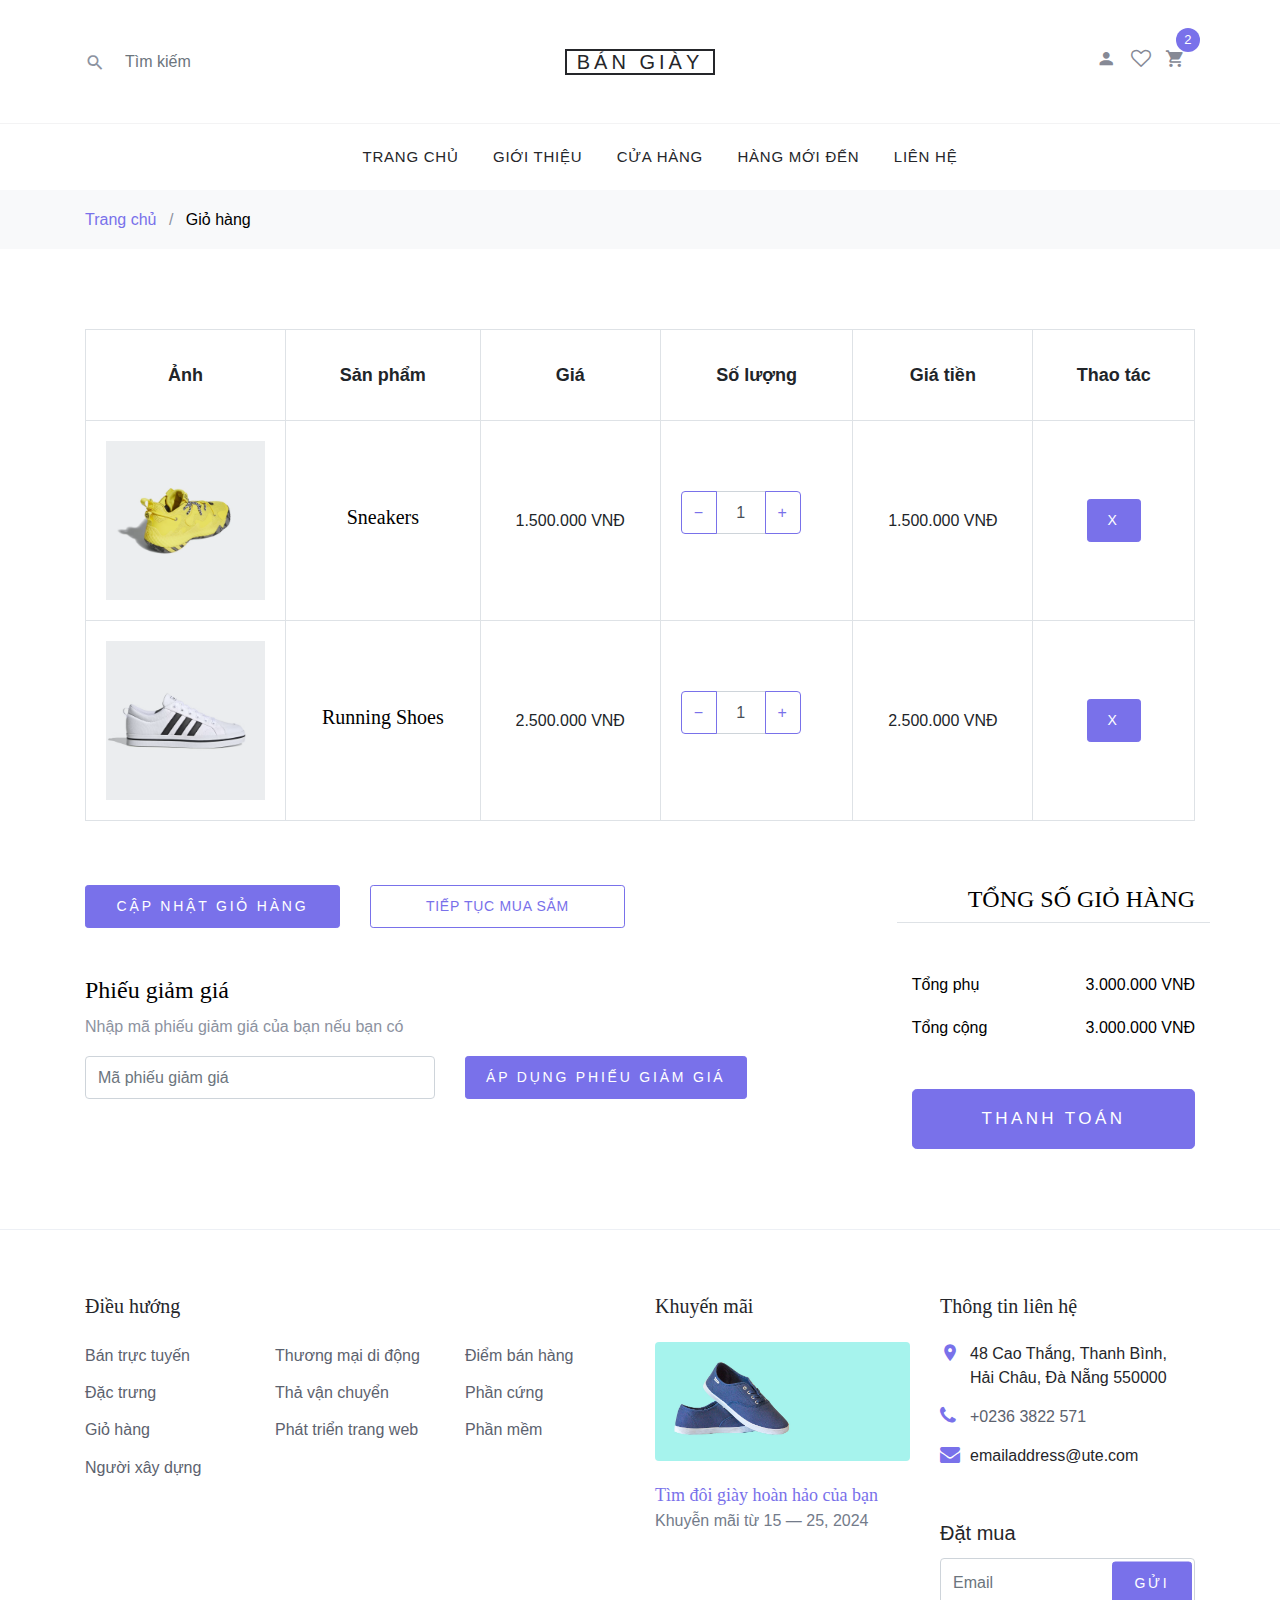
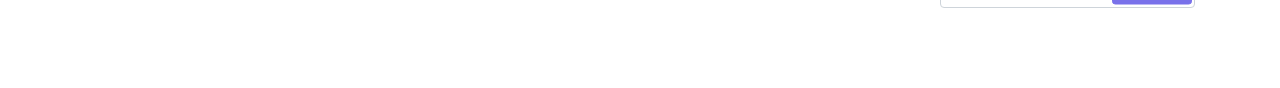
==== cart.html @ 96ed3d12 "Initial commit" ====
<!DOCTYPE html>
<html lang="en">
  <head>
    <title>Giỏ hàng</title>
    <meta charset="utf-8" />
    <meta
      name="viewport"
      content="width=device-width, initial-scale=1, shrink-to-fit=no"
    />

    <link
      rel="stylesheet"
      href="https://fonts.googleapis.com/css?family=Mukta:300,400,700"
    />
    <link rel="stylesheet" href="fonts/icomoon/style.css" />

    <link rel="stylesheet" href="css/bootstrap.min.css" />
    <link rel="stylesheet" href="css/magnific-popup.css" />
    <link rel="stylesheet" href="css/jquery-ui.css" />
    <link rel="stylesheet" href="css/owl.carousel.min.css" />
    <link rel="stylesheet" href="css/owl.theme.default.min.css" />

    <link rel="stylesheet" href="css/aos.css" />

    <link rel="stylesheet" href="css/style.css" />
  </head>
  <body>
    <div class="site-wrap">
      <header class="site-navbar" role="banner">
        <div class="site-navbar-top">
          <div class="container">
            <div class="row align-items-center">
              <div
                class="col-6 col-md-4 order-2 order-md-1 site-search-icon text-left"
              >
                <form action="" class="site-block-top-search">
                  <span class="icon icon-search2"></span>
                  <input
                    type="text"
                    class="form-control border-0"
                    placeholder="Tìm kiếm"
                  />
                </form>
              </div>

              <div
                class="col-12 mb-3 mb-md-0 col-md-4 order-1 order-md-2 text-center"
              >
                <div class="site-logo">
                  <a href="index.html" class="js-logo-clone">Bán giày</a>
                </div>
              </div>

              <div class="col-6 col-md-4 order-3 order-md-3 text-right">
                <div class="site-top-icons">
                  <ul>
                    <li>
                      <a href="#"><span class="icon icon-person"></span></a>
                    </li>
                    <li>
                      <a href="#"><span class="icon icon-heart-o"></span></a>
                    </li>
                    <li>
                      <a href="cart.html" class="site-cart">
                        <span class="icon icon-shopping_cart"></span>
                        <span class="count">2</span>
                      </a>
                    </li>
                    <li class="d-inline-block d-md-none ml-md-0">
                      <a href="#" class="site-menu-toggle js-menu-toggle"
                        ><span class="icon-menu"></span
                      ></a>
                    </li>
                  </ul>
                </div>
              </div>
            </div>
          </div>
        </div>
        <nav
          class="site-navigation text-right text-md-center"
          role="navigation"
        >
          <div class="container">
            <ul class="site-menu js-clone-nav d-none d-md-block">
              <li class="">
                <a href="index.html">TRANG CHỦ</a>
              </li>

              <li class="">
                <a>Giới thiệu</a>
              </li>
              <li><a href="shop.html">Cửa hàng</a></li>

              <li><a href="#"> Hàng mới đến</a></li>
              <li><a>Liên hệ</a></li>
            </ul>
          </div>
        </nav>
      </header>
      <div class="bg-light py-3">
        <div class="container">
          <div class="row">
            <div class="col-md-12 mb-0">
              <a href="index.html">Trang chủ</a> <span class="mx-2 mb-0">/</span>
              <strong class="text-black">Giỏ hàng</strong>
            </div>
          </div>
        </div>
      </div>

      <div class="site-section">
        <div class="container">
          <div class="row mb-5">
            <form class="col-md-12" method="post">
              <div class="site-blocks-table">
                <table class="table table-bordered">
                  <thead>
                    <tr>
                      <th class="product-thumbnail">Ảnh</th>
                      <th class="product-name">Sản phẩm</th>
                      <th class="product-price">Giá</th>
                      <th class="product-quantity">Số lượng</th>
                      <th class="product-total">Giá tiền</th>
                      <th class="product-remove">Thao tác</th>
                    </tr>
                  </thead>
                  <tbody>
                    <tr>
                      <td class="product-thumbnail">
                        <img
                          src="images/3.webp"
                          alt="Image"
                          class="img-fluid"
                        />
                      </td>
                      <td class="product-name">
                        <h2 class="h5 text-black">Sneakers</h2>
                      </td>
                      <td>1.500.000 VNĐ</td>
                      <td>
                        <div class="input-group mb-3" style="max-width: 120px">
                          <div class="input-group-prepend">
                            <button
                              class="btn btn-outline-primary js-btn-minus"
                              type="button"
                            >
                              &minus;
                            </button>
                          </div>
                          <input
                            type="text"
                            class="form-control text-center"
                            value="1"
                            placeholder=""
                            aria-label="Example text with button addon"
                            aria-describedby="button-addon1"
                          />
                          <div class="input-group-append">
                            <button
                              class="btn btn-outline-primary js-btn-plus"
                              type="button"
                            >
                              &plus;
                            </button>
                          </div>
                        </div>
                      </td>
                      <td>1.500.000 VNĐ</td>
                      <td><a href="#" class="btn btn-primary btn-sm">X</a></td>
                    </tr>

                    <tr>
                      <td class="product-thumbnail">
                        <img
                          src="images/2.webp"
                          alt="Image"
                          class="img-fluid"
                        />
                      </td>
                      <td class="product-name">
                        <h2 class="h5 text-black">Running Shoes</h2>
                      </td>
                      <td>2.500.000 VNĐ</td>
                      <td>
                        <div class="input-group mb-3" style="max-width: 120px">
                          <div class="input-group-prepend">
                            <button
                              class="btn btn-outline-primary js-btn-minus"
                              type="button"
                            >
                              &minus;
                            </button>
                          </div>
                          <input
                            type="text"
                            class="form-control text-center"
                            value="1"
                            placeholder=""
                            aria-label="Example text with button addon"
                            aria-describedby="button-addon1"
                          />
                          <div class="input-group-append">
                            <button
                              class="btn btn-outline-primary js-btn-plus"
                              type="button"
                            >
                              &plus;
                            </button>
                          </div>
                        </div>
                      </td>
                      <td>2.500.000 VNĐ</td>
                      <td><a href="#" class="btn btn-primary btn-sm">X</a></td>
                    </tr>
                  </tbody>
                </table>
              </div>
            </form>
          </div>

          <div class="row">
            <div class="col-md-6">
              <div class="row mb-5">
                <div class="col-md-6 mb-3 mb-md-0">
                  <button class="btn btn-primary btn-sm btn-block">
                    Cập nhật giỏ hàng
                  </button>
                </div>
                <div class="col-md-6">
                  <button class="btn btn-outline-primary btn-sm btn-block">
                    Tiếp tục mua sắm
                  </button>
                </div>
              </div>
              <div class="row">
                <div class="col-md-12">
                  <label class="text-black h4" for="coupon">Phiếu giảm giá</label>
                  <p>Nhập mã phiếu giảm giá của bạn nếu bạn có</p>
                </div>
                <div class="col-md-8 mb-3 mb-md-0">
                  <input
                    type="text"
                    class="form-control py-3"
                    id="coupon"
                    placeholder="Mã phiếu giảm giá"
                  />
                </div>
                <div class="col-md-4">
                  <button class="btn btn-primary btn-sm">Áp dụng phiếu giảm giá</button>
                </div>
              </div>
            </div>
            <div class="col-md-6 pl-5">
              <div class="row justify-content-end">
                <div class="col-md-7">
                  <div class="row">
                    <div class="col-md-12 text-right border-bottom mb-5">
                      <h3 class="text-black h4 text-uppercase">Tổng số giỏ hàng</h3>
                    </div>
                  </div>
                  <div class="row mb-3">
                    <div class="col-md-6">
                      <span class="text-black">Tổng phụ</span>
                    </div>
                    <div class="col-md-6 text-right">
                      <strong class="text-black">3.000.000 VNĐ</strong>
                    </div>
                  </div>
                  <div class="row mb-5">
                    <div class="col-md-6">
                      <span class="text-black">Tổng cộng</span>
                    </div>
                    <div class="col-md-6 text-right">
                      <strong class="text-black">3.000.000 VNĐ</strong>
                    </div>
                  </div>

                  <div class="row">
                    <div class="col-md-12">
                      <button
                        class="btn btn-primary btn-lg py-3 btn-block"
                        onclick="window.location='checkout.html'"
                      >
                        Thanh toán
                      </button>
                    </div>
                  </div>
                </div>
              </div>
            </div>
          </div>
        </div>
      </div>

      <footer class="site-footer border-top">
        <div class="container">
          <div class="row">
            <div class="col-lg-6 mb-5 mb-lg-0">
              <div class="row">
                <div class="col-md-12">
                  <h3 class="footer-heading mb-4">Điều hướng</h3>
                </div>
                <div class="col-md-6 col-lg-4">
                  <ul class="list-unstyled">
                    <li><a href="#">Bán trực tuyến</a></li>
                    <li><a href="#">Đặc trưng</a></li>
                    <li><a href="#">Giỏ hàng</a></li>
                    <li><a href="#">Người xây dựng</a></li>
                  </ul>
                </div>
                <div class="col-md-6 col-lg-4">
                  <ul class="list-unstyled">
                    <li><a href="#">Thương mại di động</a></li>
                    <li><a href="#">Thả vận chuyển</a></li>
                    <li><a href="#">Phát triển trang web</a></li>
                  </ul>
                </div>
                <div class="col-md-6 col-lg-4">
                  <ul class="list-unstyled">
                    <li><a href="#">Điểm bán hàng</a></li>
                    <li><a href="#">Phần cứng</a></li>
                    <li><a href="#">Phần mềm</a></li>
                  </ul>
                </div>
              </div>
            </div>
            <div class="col-md-6 col-lg-3 mb-4 mb-lg-0">
              <h3 class="footer-heading mb-4">Khuyến mãi</h3>
              <a href="#" class="block-6">
                <img
                  src="images/hero_1.jpg"
                  alt="Image placeholder"
                  class="img-fluid rounded mb-4"
                />
                <h3 class="font-weight-light mb-0">
                  Tìm đôi giày hoàn hảo của bạn
                </h3>
                <p>Khuyễn mãi từ 15 &mdash; 25, 2024</p>
              </a>
            </div>
            <div class="col-md-6 col-lg-3">
              <div class="block-5 mb-5">
                <h3 class="footer-heading mb-4">Thông tin liên hệ</h3>
                <ul class="list-unstyled">
                  <li class="address">
                    48 Cao Thắng, Thanh Bình, Hải Châu, Đà Nẵng 550000
                  </li>
                  <li class="phone">
                    <a href="tel://0236 3822 571">+0236 3822 571</a>
                  </li>
                  <li class="email">emailaddress@ute.com</li>
                </ul>
              </div>

              <div class="block-7">
                <form action="#" method="post">
                  <label for="email_subscribe" class="footer-heading"
                    >Đặt mua</label
                  >
                  <div class="form-group">
                    <input
                      type="text"
                      class="form-control py-4"
                      id="email_subscribe"
                      placeholder="Email"
                    />
                    <input
                      type="submit"
                      class="btn btn-sm btn-primary"
                      value="Gửi"
                    />
                  </div>
                </form>
              </div>
            </div>
          </div>
          <!--  -->
      </footer>
    </div>

    <script src="js/jquery-3.3.1.min.js"></script>
    <script src="js/jquery-ui.js"></script>
    <script src="js/popper.min.js"></script>
    <script src="js/bootstrap.min.js"></script>
    <script src="js/owl.carousel.min.js"></script>
    <script src="js/jquery.magnific-popup.min.js"></script>
    <script src="js/aos.js"></script>

    <script src="js/main.js"></script>
  </body>
</html>
---- fonts/icomoon/style.css ----
@font-face {
  font-family: 'icomoon';
  src:  url('fonts/icomoon.eot?10si43');
  src:  url('fonts/icomoon.eot?10si43#iefix') format('embedded-opentype'),
    url('fonts/icomoon.ttf?10si43') format('truetype'),
    url('fonts/icomoon.woff?10si43') format('woff'),
    url('fonts/icomoon.svg?10si43#icomoon') format('svg');
  font-weight: normal;
  font-style: normal;
}

[class^="icon-"], [class*=" icon-"] {
  /* use !important to prevent issues with browser extensions that change fonts */
  font-family: 'icomoon' !important;
  speak: none;
  font-style: normal;
  font-weight: normal;
  font-variant: normal;
  text-transform: none;
  line-height: 1;

  /* Better Font Rendering =========== */
  -webkit-font-smoothing: antialiased;
  -moz-osx-font-smoothing: grayscale;
}

.icon-asterisk:before {
  content: "\f069";
}
.icon-plus:before {
  content: "\f067";
}
.icon-question:before {
  content: "\f128";
}
.icon-minus:before {
  content: "\f068";
}
.icon-glass:before {
  content: "\f000";
}
.icon-music:before {
  content: "\f001";
}
.icon-search:before {
  content: "\f002";
}
.icon-envelope-o:before {
  content: "\f003";
}
.icon-heart:before {
  content: "\f004";
}
.icon-star:before {
  content: "\f005";
}
.icon-star-o:before {
  content: "\f006";
}
.icon-user:before {
  content: "\f007";
}
.icon-film:before {
  content: "\f008";
}
.icon-th-large:before {
  content: "\f009";
}
.icon-th:before {
  content: "\f00a";
}
.icon-th-list:before {
  content: "\f00b";
}
.icon-check:before {
  content: "\f00c";
}
.icon-close:before {
  content: "\f00d";
}
.icon-remove:before {
  content: "\f00d";
}
.icon-times:before {
  content: "\f00d";
}
.icon-search-plus:before {
  content: "\f00e";
}
.icon-search-minus:before {
  content: "\f010";
}
.icon-power-off:before {
  content: "\f011";
}
.icon-signal:before {
  content: "\f012";
}
.icon-cog:before {
  content: "\f013";
}
.icon-gear:before {
  content: "\f013";
}
.icon-trash-o:before {
  content: "\f014";
}
.icon-home:before {
  content: "\f015";
}
.icon-file-o:before {
  content: "\f016";
}
.icon-clock-o:before {
  content: "\f017";
}
.icon-road:before {
  content: "\f018";
}
.icon-download:before {
  content: "\f019";
}
.icon-arrow-circle-o-down:before {
  content: "\f01a";
}
.icon-arrow-circle-o-up:before {
  content: "\f01b";
}
.icon-inbox:before {
  content: "\f01c";
}
.icon-play-circle-o:before {
  content: "\f01d";
}
.icon-repeat:before {
  content: "\f01e";
}
.icon-rotate-right:before {
  content: "\f01e";
}
.icon-refresh:before {
  content: "\f021";
}
.icon-list-alt:before {
  content: "\f022";
}
.icon-lock:before {
  content: "\f023";
}
.icon-flag:before {
  content: "\f024";
}
.icon-headphones:before {
  content: "\f025";
}
.icon-volume-off:before {
  content: "\f026";
}
.icon-volume-down:before {
  content: "\f027";
}
.icon-volume-up:before {
  content: "\f028";
}
.icon-qrcode:before {
  content: "\f029";
}
.icon-barcode:before {
  content: "\f02a";
}
.icon-tag:before {
  content: "\f02b";
}
.icon-tags:before {
  content: "\f02c";
}
.icon-book:before {
  content: "\f02d";
}
.icon-bookmark:before {
  content: "\f02e";
}
.icon-print:before {
  content: "\f02f";
}
.icon-camera:before {
  content: "\f030";
}
.icon-font:before {
  content: "\f031";
}
.icon-bold:before {
  content: "\f032";
}
.icon-italic:before {
  content: "\f033";
}
.icon-text-height:before {
  content: "\f034";
}
.icon-text-width:before {
  content: "\f035";
}
.icon-align-left:before {
  content: "\f036";
}
.icon-align-center:before {
  content: "\f037";
}
.icon-align-right:before {
  content: "\f038";
}
.icon-align-justify:before {
  content: "\f039";
}
.icon-list:before {
  content: "\f03a";
}
.icon-dedent:before {
  content: "\f03b";
}
.icon-outdent:before {
  content: "\f03b";
}
.icon-indent:before {
  content: "\f03c";
}
.icon-video-camera:before {
  content: "\f03d";
}
.icon-image:before {
  content: "\f03e";
}
.icon-photo:before {
  content: "\f03e";
}
.icon-picture-o:before {
  content: "\f03e";
}
.icon-pencil:before {
  content: "\f040";
}
.icon-map-marker:before {
  content: "\f041";
}
.icon-adjust:before {
  content: "\f042";
}
.icon-tint:before {
  content: "\f043";
}
.icon-edit:before {
  content: "\f044";
}
.icon-pencil-square-o:before {
  content: "\f044";
}
.icon-share-square-o:before {
  content: "\f045";
}
.icon-check-square-o:before {
  content: "\f046";
}
.icon-arrows:before {
  content: "\f047";
}
.icon-step-backward:before {
  content: "\f048";
}
.icon-fast-backward:before {
  content: "\f049";
}
.icon-backward:before {
  content: "\f04a";
}
.icon-play:before {
  content: "\f04b";
}
.icon-pause:before {
  content: "\f04c";
}
.icon-stop:before {
  content: "\f04d";
}
.icon-forward:before {
  content: "\f04e";
}
.icon-fast-forward:before {
  content: "\f050";
}
.icon-step-forward:before {
  content: "\f051";
}
.icon-eject:before {
  content: "\f052";
}
.icon-chevron-left:before {
  content: "\f053";
}
.icon-chevron-right:before {
  content: "\f054";
}
.icon-plus-circle:before {
  content: "\f055";
}
.icon-minus-circle:before {
  content: "\f056";
}
.icon-times-circle:before {
  content: "\f057";
}
.icon-check-circle:before {
  content: "\f058";
}
.icon-question-circle:before {
  content: "\f059";
}
.icon-info-circle:before {
  content: "\f05a";
}
.icon-crosshairs:before {
  content: "\f05b";
}
.icon-times-circle-o:before {
  content: "\f05c";
}
.icon-check-circle-o:before {
  content: "\f05d";
}
.icon-ban:before {
  content: "\f05e";
}
.icon-arrow-left:before {
  content: "\f060";
}
.icon-arrow-right:before {
  content: "\f061";
}
.icon-arrow-up:before {
  content: "\f062";
}
.icon-arrow-down:before {
  content: "\f063";
}
.icon-mail-forward:before {
  content: "\f064";
}
.icon-share:before {
  content: "\f064";
}
.icon-expand:before {
  content: "\f065";
}
.icon-compress:before {
  content: "\f066";
}
.icon-exclamation-circle:before {
  content: "\f06a";
}
.icon-gift:before {
  content: "\f06b";
}
.icon-leaf:before {
  content: "\f06c";
}
.icon-fire:before {
  content: "\f06d";
}
.icon-eye:before {
  content: "\f06e";
}
.icon-eye-slash:before {
  content: "\f070";
}
.icon-exclamation-triangle:before {
  content: "\f071";
}
.icon-warning:before {
  content: "\f071";
}
.icon-plane:before {
  content: "\f072";
}
.icon-calendar:before {
  content: "\f073";
}
.icon-random:before {
  content: "\f074";
}
.icon-comment:before {
  content: "\f075";
}
.icon-magnet:before {
  content: "\f076";
}
.icon-chevron-up:before {
  content: "\f077";
}
.icon-chevron-down:before {
  content: "\f078";
}
.icon-retweet:before {
  content: "\f079";
}
.icon-shopping-cart:before {
  content: "\f07a";
}
.icon-folder:before {
  content: "\f07b";
}
.icon-folder-open:before {
  content: "\f07c";
}
.icon-arrows-v:before {
  content: "\f07d";
}
.icon-arrows-h:before {
  content: "\f07e";
}
.icon-bar-chart:before {
  content: "\f080";
}
.icon-bar-chart-o:before {
  content: "\f080";
}
.icon-twitter-square:before {
  content: "\f081";
}
.icon-facebook-square:before {
  content: "\f082";
}
.icon-camera-retro:before {
  content: "\f083";
}
.icon-key:before {
  content: "\f084";
}
.icon-cogs:before {
  content: "\f085";
}
.icon-gears:before {
  content: "\f085";
}
.icon-comments:before {
  content: "\f086";
}
.icon-thumbs-o-up:before {
  content: "\f087";
}
.icon-thumbs-o-down:before {
  content: "\f088";
}
.icon-star-half:before {
  content: "\f089";
}
.icon-heart-o:before {
  content: "\f08a";
}
.icon-sign-out:before {
  content: "\f08b";
}
.icon-linkedin-square:before {
  content: "\f08c";
}
.icon-thumb-tack:before {
  content: "\f08d";
}
.icon-external-link:before {
  content: "\f08e";
}
.icon-sign-in:before {
  content: "\f090";
}
.icon-trophy:before {
  content: "\f091";
}
.icon-github-square:before {
  content: "\f092";
}
.icon-upload:before {
  content: "\f093";
}
.icon-lemon-o:before {
  content: "\f094";
}
.icon-phone:before {
  content: "\f095";
}
.icon-square-o:before {
  content: "\f096";
}
.icon-bookmark-o:before {
  content: "\f097";
}
.icon-phone-square:before {
  content: "\f098";
}
.icon-twitter:before {
  content: "\f099";
}
.icon-facebook:before {
  content: "\f09a";
}
.icon-facebook-f:before {
  content: "\f09a";
}
.icon-github:before {
  content: "\f09b";
}
.icon-unlock:before {
  content: "\f09c";
}
.icon-credit-card:before {
  content: "\f09d";
}
.icon-feed:before {
  content: "\f09e";
}
.icon-rss:before {
  content: "\f09e";
}
.icon-hdd-o:before {
  content: "\f0a0";
}
.icon-bullhorn:before {
  content: "\f0a1";
}
.icon-bell-o:before {
  content: "\f0a2";
}
.icon-certificate:before {
  content: "\f0a3";
}
.icon-hand-o-right:before {
  content: "\f0a4";
}
.icon-hand-o-left:before {
  content: "\f0a5";
}
.icon-hand-o-up:before {
  content: "\f0a6";
}
.icon-hand-o-down:before {
  content: "\f0a7";
}
.icon-arrow-circle-left:before {
  content: "\f0a8";
}
.icon-arrow-circle-right:before {
  content: "\f0a9";
}
.icon-arrow-circle-up:before {
  content: "\f0aa";
}
.icon-arrow-circle-down:before {
  content: "\f0ab";
}
.icon-globe:before {
  content: "\f0ac";
}
.icon-wrench:before {
  content: "\f0ad";
}
.icon-tasks:before {
  content: "\f0ae";
}
.icon-filter:before {
  content: "\f0b0";
}
.icon-briefcase:before {
  content: "\f0b1";
}
.icon-arrows-alt:before {
  content: "\f0b2";
}
.icon-group:before {
  content: "\f0c0";
}
.icon-users:before {
  content: "\f0c0";
}
.icon-chain:before {
  content: "\f0c1";
}
.icon-link:before {
  content: "\f0c1";
}
.icon-cloud:before {
  content: "\f0c2";
}
.icon-flask:before {
  content: "\f0c3";
}
.icon-cut:before {
  content: "\f0c4";
}
.icon-scissors:before {
  content: "\f0c4";
}
.icon-copy:before {
  content: "\f0c5";
}
.icon-files-o:before {
  content: "\f0c5";
}
.icon-paperclip:before {
  content: "\f0c6";
}
.icon-floppy-o:before {
  content: "\f0c7";
}
.icon-save:before {
  content: "\f0c7";
}
.icon-square:before {
  content: "\f0c8";
}
.icon-bars:before {
  content: "\f0c9";
}
.icon-navicon:before {
  content: "\f0c9";
}
.icon-reorder:before {
  content: "\f0c9";
}
.icon-list-ul:before {
  content: "\f0ca";
}
.icon-list-ol:before {
  content: "\f0cb";
}
.icon-strikethrough:before {
  content: "\f0cc";
}
.icon-underline:before {
  content: "\f0cd";
}
.icon-table:before {
  content: "\f0ce";
}
.icon-magic:before {
  content: "\f0d0";
}
.icon-truck:before {
  content: "\f0d1";
}
.icon-pinterest:before {
  content: "\f0d2";
}
.icon-pinterest-square:before {
  content: "\f0d3";
}
.icon-google-plus-square:before {
  content: "\f0d4";
}
.icon-google-plus:before {
  content: "\f0d5";
}
.icon-money:before {
  content: "\f0d6";
}
.icon-caret-down:before {
  content: "\f0d7";
}
.icon-caret-up:before {
  content: "\f0d8";
}
.icon-caret-left:before {
  content: "\f0d9";
}
.icon-caret-right:before {
  content: "\f0da";
}
.icon-columns:before {
  content: "\f0db";
}
.icon-sort:before {
  content: "\f0dc";
}
.icon-unsorted:before {
  content: "\f0dc";
}
.icon-sort-desc:before {
  content: "\f0dd";
}
.icon-sort-down:before {
  content: "\f0dd";
}
.icon-sort-asc:before {
  content: "\f0de";
}
.icon-sort-up:before {
  content: "\f0de";
}
.icon-envelope:before {
  content: "\f0e0";
}
.icon-linkedin:before {
  content: "\f0e1";
}
.icon-rotate-left:before {
  content: "\f0e2";
}
.icon-undo:before {
  content: "\f0e2";
}
.icon-gavel:before {
  content: "\f0e3";
}
.icon-legal:before {
  content: "\f0e3";
}
.icon-dashboard:before {
  content: "\f0e4";
}
.icon-tachometer:before {
  content: "\f0e4";
}
.icon-comment-o:before {
  content: "\f0e5";
}
.icon-comments-o:before {
  content: "\f0e6";
}
.icon-bolt:before {
  content: "\f0e7";
}
.icon-flash:before {
  content: "\f0e7";
}
.icon-sitemap:before {
  content: "\f0e8";
}
.icon-umbrella:before {
  content: "\f0e9";
}
.icon-clipboard:before {
  content: "\f0ea";
}
.icon-paste:before {
  content: "\f0ea";
}
.icon-lightbulb-o:before {
  content: "\f0eb";
}
.icon-exchange:before {
  content: "\f0ec";
}
.icon-cloud-download:before {
  content: "\f0ed";
}
.icon-cloud-upload:before {
  content: "\f0ee";
}
.icon-user-md:before {
  content: "\f0f0";
}
.icon-stethoscope:before {
  content: "\f0f1";
}
.icon-suitcase:before {
  content: "\f0f2";
}
.icon-bell:before {
  content: "\f0f3";
}
.icon-coffee:before {
  content: "\f0f4";
}
.icon-cutlery:before {
  content: "\f0f5";
}
.icon-file-text-o:before {
  content: "\f0f6";
}
.icon-building-o:before {
  content: "\f0f7";
}
.icon-hospital-o:before {
  content: "\f0f8";
}
.icon-ambulance:before {
  content: "\f0f9";
}
.icon-medkit:before {
  content: "\f0fa";
}
.icon-fighter-jet:before {
  content: "\f0fb";
}
.icon-beer:before {
  content: "\f0fc";
}
.icon-h-square:before {
  content: "\f0fd";
}
.icon-plus-square:before {
  content: "\f0fe";
}
.icon-angle-double-left:before {
  content: "\f100";
}
.icon-angle-double-right:before {
  content: "\f101";
}
.icon-angle-double-up:before {
  content: "\f102";
}
.icon-angle-double-down:before {
  content: "\f103";
}
.icon-angle-left:before {
  content: "\f104";
}
.icon-angle-right:before {
  content: "\f105";
}
.icon-angle-up:before {
  content: "\f106";
}
.icon-angle-down:before {
  content: "\f107";
}
.icon-desktop:before {
  content: "\f108";
}
.icon-laptop:before {
  content: "\f109";
}
.icon-tablet:before {
  content: "\f10a";
}
.icon-mobile:before {
  content: "\f10b";
}
.icon-mobile-phone:before {
  content: "\f10b";
}
.icon-circle-o:before {
  content: "\f10c";
}
.icon-quote-left:before {
  content: "\f10d";
}
.icon-quote-right:before {
  content: "\f10e";
}
.icon-spinner:before {
  content: "\f110";
}
.icon-circle:before {
  content: "\f111";
}
.icon-mail-reply:before {
  content: "\f112";
}
.icon-reply:before {
  content: "\f112";
}
.icon-github-alt:before {
  content: "\f113";
}
.icon-folder-o:before {
  content: "\f114";
}
.icon-folder-open-o:before {
  content: "\f115";
}
.icon-smile-o:before {
  content: "\f118";
}
.icon-frown-o:before {
  content: "\f119";
}
.icon-meh-o:before {
  content: "\f11a";
}
.icon-gamepad:before {
  content: "\f11b";
}
.icon-keyboard-o:before {
  content: "\f11c";
}
.icon-flag-o:before {
  content: "\f11d";
}
.icon-flag-checkered:before {
  content: "\f11e";
}
.icon-terminal:before {
  content: "\f120";
}
.icon-code:before {
  content: "\f121";
}
.icon-mail-reply-all:before {
  content: "\f122";
}
.icon-reply-all:before {
  content: "\f122";
}
.icon-star-half-empty:before {
  content: "\f123";
}
.icon-star-half-full:before {
  content: "\f123";
}
.icon-star-half-o:before {
  content: "\f123";
}
.icon-location-arrow:before {
  content: "\f124";
}
.icon-crop:before {
  content: "\f125";
}
.icon-code-fork:before {
  content: "\f126";
}
.icon-chain-broken:before {
  content: "\f127";
}
.icon-unlink:before {
  content: "\f127";
}
.icon-info:before {
  content: "\f129";
}
.icon-exclamation:before {
  content: "\f12a";
}
.icon-superscript:before {
  content: "\f12b";
}
.icon-subscript:before {
  content: "\f12c";
}
.icon-eraser:before {
  content: "\f12d";
}
.icon-puzzle-piece:before {
  content: "\f12e";
}
.icon-microphone:before {
  content: "\f130";
}
.icon-microphone-slash:before {
  content: "\f131";
}
.icon-shield:before {
  content: "\f132";
}
.icon-calendar-o:before {
  content: "\f133";
}
.icon-fire-extinguisher:before {
  content: "\f134";
}
.icon-rocket:before {
  content: "\f135";
}
.icon-maxcdn:before {
  content: "\f136";
}
.icon-chevron-circle-left:before {
  content: "\f137";
}
.icon-chevron-circle-right:before {
  content: "\f138";
}
.icon-chevron-circle-up:before {
  content: "\f139";
}
.icon-chevron-circle-down:before {
  content: "\f13a";
}
.icon-html5:before {
  content: "\f13b";
}
.icon-css3:before {
  content: "\f13c";
}
.icon-anchor:before {
  content: "\f13d";
}
.icon-unlock-alt:before {
  content: "\f13e";
}
.icon-bullseye:before {
  content: "\f140";
}
.icon-ellipsis-h:before {
  content: "\f141";
}
.icon-ellipsis-v:before {
  content: "\f142";
}
.icon-rss-square:before {
  content: "\f143";
}
.icon-play-circle:before {
  content: "\f144";
}
.icon-ticket:before {
  content: "\f145";
}
.icon-minus-square:before {
  content: "\f146";
}
.icon-minus-square-o:before {
  content: "\f147";
}
.icon-level-up:before {
  content: "\f148";
}
.icon-level-down:before {
  content: "\f149";
}
.icon-check-square:before {
  content: "\f14a";
}
.icon-pencil-square:before {
  content: "\f14b";
}
.icon-external-link-square:before {
  content: "\f14c";
}
.icon-share-square:before {
  content: "\f14d";
}
.icon-compass:before {
  content: "\f14e";
}
.icon-caret-square-o-down:before {
  content: "\f150";
}
.icon-toggle-down:before {
  content: "\f150";
}
.icon-caret-square-o-up:before {
  content: "\f151";
}
.icon-toggle-up:before {
  content: "\f151";
}
.icon-caret-square-o-right:before {
  content: "\f152";
}
.icon-toggle-right:before {
  content: "\f152";
}
.icon-eur:before {
  content: "\f153";
}
.icon-euro:before {
  content: "\f153";
}
.icon-gbp:before {
  content: "\f154";
}
.icon-dollar:before {
  content: "\f155";
}
.icon-usd:before {
  content: "\f155";
}
.icon-inr:before {
  content: "\f156";
}
.icon-rupee:before {
  content: "\f156";
}
.icon-cny:before {
  content: "\f157";
}
.icon-jpy:before {
  content: "\f157";
}
.icon-rmb:before {
  content: "\f157";
}
.icon-yen:before {
  content: "\f157";
}
.icon-rouble:before {
  content: "\f158";
}
.icon-rub:before {
  content: "\f158";
}
.icon-ruble:before {
  content: "\f158";
}
.icon-krw:before {
  content: "\f159";
}
.icon-won:before {
  content: "\f159";
}
.icon-bitcoin:before {
  content: "\f15a";
}
.icon-btc:before {
  content: "\f15a";
}
.icon-file:before {
  content: "\f15b";
}
.icon-file-text:before {
  content: "\f15c";
}
.icon-sort-alpha-asc:before {
  content: "\f15d";
}
.icon-sort-alpha-desc:before {
  content: "\f15e";
}
.icon-sort-amount-asc:before {
  content: "\f160";
}
.icon-sort-amount-desc:before {
  content: "\f161";
}
.icon-sort-numeric-asc:before {
  content: "\f162";
}
.icon-sort-numeric-desc:before {
  content: "\f163";
}
.icon-thumbs-up:before {
  content: "\f164";
}
.icon-thumbs-down:before {
  content: "\f165";
}
.icon-youtube-square:before {
  content: "\f166";
}
.icon-youtube:before {
  content: "\f167";
}
.icon-xing:before {
  content: "\f168";
}
.icon-xing-square:before {
  content: "\f169";
}
.icon-youtube-play:before {
  content: "\f16a";
}
.icon-dropbox:before {
  content: "\f16b";
}
.icon-stack-overflow:before {
  content: "\f16c";
}
.icon-instagram:before {
  content: "\f16d";
}
.icon-flickr:before {
  content: "\f16e";
}
.icon-adn:before {
  content: "\f170";
}
.icon-bitbucket:before {
  content: "\f171";
}
.icon-bitbucket-square:before {
  content: "\f172";
}
.icon-tumblr:before {
  content: "\f173";
}
.icon-tumblr-square:before {
  content: "\f174";
}
.icon-long-arrow-down:before {
  content: "\f175";
}
.icon-long-arrow-up:before {
  content: "\f176";
}
.icon-long-arrow-left:before {
  content: "\f177";
}
.icon-long-arrow-right:before {
  content: "\f178";
}
.icon-apple:before {
  content: "\f179";
}
.icon-windows:before {
  content: "\f17a";
}
.icon-android:before {
  content: "\f17b";
}
.icon-linux:before {
  content: "\f17c";
}
.icon-dribbble:before {
  content: "\f17d";
}
.icon-skype:before {
  content: "\f17e";
}
.icon-foursquare:before {
  content: "\f180";
}
.icon-trello:before {
  content: "\f181";
}
.icon-female:before {
  content: "\f182";
}
.icon-male:before {
  content: "\f183";
}
.icon-gittip:before {
  content: "\f184";
}
.icon-gratipay:before {
  content: "\f184";
}
.icon-sun-o:before {
  content: "\f185";
}
.icon-moon-o:before {
  content: "\f186";
}
.icon-archive:before {
  content: "\f187";
}
.icon-bug:before {
  content: "\f188";
}
.icon-vk:before {
  content: "\f189";
}
.icon-weibo:before {
  content: "\f18a";
}
.icon-renren:before {
  content: "\f18b";
}
.icon-pagelines:before {
  content: "\f18c";
}
.icon-stack-exchange:before {
  content: "\f18d";
}
.icon-arrow-circle-o-right:before {
  content: "\f18e";
}
.icon-arrow-circle-o-left:before {
  content: "\f190";
}
.icon-caret-square-o-left:before {
  content: "\f191";
}
.icon-toggle-left:before {
  content: "\f191";
}
.icon-dot-circle-o:before {
  content: "\f192";
}
.icon-wheelchair:before {
  content: "\f193";
}
.icon-vimeo-square:before {
  content: "\f194";
}
.icon-try:before {
  content: "\f195";
}
.icon-turkish-lira:before {
  content: "\f195";
}
.icon-plus-square-o:before {
  content: "\f196";
}
.icon-space-shuttle:before {
  content: "\f197";
}
.icon-slack:before {
  content: "\f198";
}
.icon-envelope-square:before {
  content: "\f199";
}
.icon-wordpress:before {
  content: "\f19a";
}
.icon-openid:before {
  content: "\f19b";
}
.icon-bank:before {
  content: "\f19c";
}
.icon-institution:before {
  content: "\f19c";
}
.icon-university:before {
  content: "\f19c";
}
.icon-graduation-cap:before {
  content: "\f19d";
}
.icon-mortar-board:before {
  content: "\f19d";
}
.icon-yahoo:before {
  content: "\f19e";
}
.icon-google:before {
  content: "\f1a0";
}
.icon-reddit:before {
  content: "\f1a1";
}
.icon-reddit-square:before {
  content: "\f1a2";
}
.icon-stumbleupon-circle:before {
  content: "\f1a3";
}
.icon-stumbleupon:before {
  content: "\f1a4";
}
.icon-delicious:before {
  content: "\f1a5";
}
.icon-digg:before {
  content: "\f1a6";
}
.icon-pied-piper-pp:before {
  content: "\f1a7";
}
.icon-pied-piper-alt:before {
  content: "\f1a8";
}
.icon-drupal:before {
  content: "\f1a9";
}
.icon-joomla:before {
  content: "\f1aa";
}
.icon-language:before {
  content: "\f1ab";
}
.icon-fax:before {
  content: "\f1ac";
}
.icon-building:before {
  content: "\f1ad";
}
.icon-child:before {
  content: "\f1ae";
}
.icon-paw:before {
  content: "\f1b0";
}
.icon-spoon:before {
  content: "\f1b1";
}
.icon-cube:before {
  content: "\f1b2";
}
.icon-cubes:before {
  content: "\f1b3";
}
.icon-behance:before {
  content: "\f1b4";
}
.icon-behance-square:before {
  content: "\f1b5";
}
.icon-steam:before {
  content: "\f1b6";
}
.icon-steam-square:before {
  content: "\f1b7";
}
.icon-recycle:before {
  content: "\f1b8";
}
.icon-automobile:before {
  content: "\f1b9";
}
.icon-car:before {
  content: "\f1b9";
}
.icon-cab:before {
  content: "\f1ba";
}
.icon-taxi:before {
  content: "\f1ba";
}
.icon-tree:before {
  content: "\f1bb";
}
.icon-spotify:before {
  content: "\f1bc";
}
.icon-deviantart:before {
  content: "\f1bd";
}
.icon-soundcloud:before {
  content: "\f1be";
}
.icon-database:before {
  content: "\f1c0";
}
.icon-file-pdf-o:before {
  content: "\f1c1";
}
.icon-file-word-o:before {
  content: "\f1c2";
}
.icon-file-excel-o:before {
  content: "\f1c3";
}
.icon-file-powerpoint-o:before {
  content: "\f1c4";
}
.icon-file-image-o:before {
  content: "\f1c5";
}
.icon-file-photo-o:before {
  content: "\f1c5";
}
.icon-file-picture-o:before {
  content: "\f1c5";
}
.icon-file-archive-o:before {
  content: "\f1c6";
}
.icon-file-zip-o:before {
  content: "\f1c6";
}
.icon-file-audio-o:before {
  content: "\f1c7";
}
.icon-file-sound-o:before {
  content: "\f1c7";
}
.icon-file-movie-o:before {
  content: "\f1c8";
}
.icon-file-video-o:before {
  content: "\f1c8";
}
.icon-file-code-o:before {
  content: "\f1c9";
}
.icon-vine:before {
  content: "\f1ca";
}
.icon-codepen:before {
  content: "\f1cb";
}
.icon-jsfiddle:before {
  content: "\f1cc";
}
.icon-life-bouy:before {
  content: "\f1cd";
}
.icon-life-buoy:before {
  content: "\f1cd";
}
.icon-life-ring:before {
  content: "\f1cd";
}
.icon-life-saver:before {
  content: "\f1cd";
}
.icon-support:before {
  content: "\f1cd";
}
.icon-circle-o-notch:before {
  content: "\f1ce";
}
.icon-ra:before {
  content: "\f1d0";
}
.icon-rebel:before {
  content: "\f1d0";
}
.icon-resistance:before {
  content: "\f1d0";
}
.icon-empire:before {
  content: "\f1d1";
}
.icon-ge:before {
  content: "\f1d1";
}
.icon-git-square:before {
  content: "\f1d2";
}
.icon-git:before {
  content: "\f1d3";
}
.icon-hacker-news:before {
  content: "\f1d4";
}
.icon-y-combinator-square:before {
  content: "\f1d4";
}
.icon-yc-square:before {
  content: "\f1d4";
}
.icon-tencent-weibo:before {
  content: "\f1d5";
}
.icon-qq:before {
  content: "\f1d6";
}
.icon-wechat:before {
  content: "\f1d7";
}
.icon-weixin:before {
  content: "\f1d7";
}
.icon-paper-plane:before {
  content: "\f1d8";
}
.icon-send:before {
  content: "\f1d8";
}
.icon-paper-plane-o:before {
  content: "\f1d9";
}
.icon-send-o:before {
  content: "\f1d9";
}
.icon-history:before {
  content: "\f1da";
}
.icon-circle-thin:before {
  content: "\f1db";
}
.icon-header:before {
  content: "\f1dc";
}
.icon-paragraph:before {
  content: "\f1dd";
}
.icon-sliders:before {
  content: "\f1de";
}
.icon-share-alt:before {
  content: "\f1e0";
}
.icon-share-alt-square:before {
  content: "\f1e1";
}
.icon-bomb:before {
  content: "\f1e2";
}
.icon-futbol-o:before {
  content: "\f1e3";
}
.icon-soccer-ball-o:before {
  content: "\f1e3";
}
.icon-tty:before {
  content: "\f1e4";
}
.icon-binoculars:before {
  content: "\f1e5";
}
.icon-plug:before {
  content: "\f1e6";
}
.icon-slideshare:before {
  content: "\f1e7";
}
.icon-twitch:before {
  content: "\f1e8";
}
.icon-yelp:before {
  content: "\f1e9";
}
.icon-newspaper-o:before {
  content: "\f1ea";
}
.icon-wifi:before {
  content: "\f1eb";
}
.icon-calculator:before {
  content: "\f1ec";
}
.icon-paypal:before {
  content: "\f1ed";
}
.icon-google-wallet:before {
  content: "\f1ee";
}
.icon-cc-visa:before {
  content: "\f1f0";
}
.icon-cc-mastercard:before {
  content: "\f1f1";
}
.icon-cc-discover:before {
  content: "\f1f2";
}
.icon-cc-amex:before {
  content: "\f1f3";
}
.icon-cc-paypal:before {
  content: "\f1f4";
}
.icon-cc-stripe:before {
  content: "\f1f5";
}
.icon-bell-slash:before {
  content: "\f1f6";
}
.icon-bell-slash-o:before {
  content: "\f1f7";
}
.icon-trash:before {
  content: "\f1f8";
}
.icon-copyright:before {
  content: "\f1f9";
}
.icon-at:before {
  content: "\f1fa";
}
.icon-eyedropper:before {
  content: "\f1fb";
}
.icon-paint-brush:before {
  content: "\f1fc";
}
.icon-birthday-cake:before {
  content: "\f1fd";
}
.icon-area-chart:before {
  content: "\f1fe";
}
.icon-pie-chart:before {
  content: "\f200";
}
.icon-line-chart:before {
  content: "\f201";
}
.icon-lastfm:before {
  content: "\f202";
}
.icon-lastfm-square:before {
  content: "\f203";
}
.icon-toggle-off:before {
  content: "\f204";
}
.icon-toggle-on:before {
  content: "\f205";
}
.icon-bicycle:before {
  content: "\f206";
}
.icon-bus:before {
  content: "\f207";
}
.icon-ioxhost:before {
  content: "\f208";
}
.icon-angellist:before {
  content: "\f209";
}
.icon-cc:before {
  content: "\f20a";
}
.icon-ils:before {
  content: "\f20b";
}
.icon-shekel:before {
  content: "\f20b";
}
.icon-sheqel:before {
  content: "\f20b";
}
.icon-meanpath:before {
  content: "\f20c";
}
.icon-buysellads:before {
  content: "\f20d";
}
.icon-connectdevelop:before {
  content: "\f20e";
}
.icon-dashcube:before {
  content: "\f210";
}
.icon-forumbee:before {
  content: "\f211";
}
.icon-leanpub:before {
  content: "\f212";
}
.icon-sellsy:before {
  content: "\f213";
}
.icon-shirtsinbulk:before {
  content: "\f214";
}
.icon-simplybuilt:before {
  content: "\f215";
}
.icon-skyatlas:before {
  content: "\f216";
}
.icon-cart-plus:before {
  content: "\f217";
}
.icon-cart-arrow-down:before {
  content: "\f218";
}
.icon-diamond:before {
  content: "\f219";
}
.icon-ship:before {
  content: "\f21a";
}
.icon-user-secret:before {
  content: "\f21b";
}
.icon-motorcycle:before {
  content: "\f21c";
}
.icon-street-view:before {
  content: "\f21d";
}
.icon-heartbeat:before {
  content: "\f21e";
}
.icon-venus:before {
  content: "\f221";
}
.icon-mars:before {
  content: "\f222";
}
.icon-mercury:before {
  content: "\f223";
}
.icon-intersex:before {
  content: "\f224";
}
.icon-transgender:before {
  content: "\f224";
}
.icon-transgender-alt:before {
  content: "\f225";
}
.icon-venus-double:before {
  content: "\f226";
}
.icon-mars-double:before {
  content: "\f227";
}
.icon-venus-mars:before {
  content: "\f228";
}
.icon-mars-stroke:before {
  content: "\f229";
}
.icon-mars-stroke-v:before {
  content: "\f22a";
}
.icon-mars-stroke-h:before {
  content: "\f22b";
}
.icon-neuter:before {
  content: "\f22c";
}
.icon-genderless:before {
  content: "\f22d";
}
.icon-facebook-official:before {
  content: "\f230";
}
.icon-pinterest-p:before {
  content: "\f231";
}
.icon-whatsapp:before {
  content: "\f232";
}
.icon-server:before {
  content: "\f233";
}
.icon-user-plus:before {
  content: "\f234";
}
.icon-user-times:before {
  content: "\f235";
}
.icon-bed:before {
  content: "\f236";
}
.icon-hotel:before {
  content: "\f236";
}
.icon-viacoin:before {
  content: "\f237";
}
.icon-train:before {
  content: "\f238";
}
.icon-subway:before {
  content: "\f239";
}
.icon-medium:before {
  content: "\f23a";
}
.icon-y-combinator:before {
  content: "\f23b";
}
.icon-yc:before {
  content: "\f23b";
}
.icon-optin-monster:before {
  content: "\f23c";
}
.icon-opencart:before {
  content: "\f23d";
}
.icon-expeditedssl:before {
  content: "\f23e";
}
.icon-battery:before {
  content: "\f240";
}
.icon-battery-4:before {
  content: "\f240";
}
.icon-battery-full:before {
  content: "\f240";
}
.icon-battery-3:before {
  content: "\f241";
}
.icon-battery-three-quarters:before {
  content: "\f241";
}
.icon-battery-2:before {
  content: "\f242";
}
.icon-battery-half:before {
  content: "\f242";
}
.icon-battery-1:before {
  content: "\f243";
}
.icon-battery-quarter:before {
  content: "\f243";
}
.icon-battery-0:before {
  content: "\f244";
}
.icon-battery-empty:before {
  content: "\f244";
}
.icon-mouse-pointer:before {
  content: "\f245";
}
.icon-i-cursor:before {
  content: "\f246";
}
.icon-object-group:before {
  content: "\f247";
}
.icon-object-ungroup:before {
  content: "\f248";
}
.icon-sticky-note:before {
  content: "\f249";
}
.icon-sticky-note-o:before {
  content: "\f24a";
}
.icon-cc-jcb:before {
  content: "\f24b";
}
.icon-cc-diners-club:before {
  content: "\f24c";
}
.icon-clone:before {
  content: "\f24d";
}
.icon-balance-scale:before {
  content: "\f24e";
}
.icon-hourglass-o:before {
  content: "\f250";
}
.icon-hourglass-1:before {
  content: "\f251";
}
.icon-hourglass-start:before {
  content: "\f251";
}
.icon-hourglass-2:before {
  content: "\f252";
}
.icon-hourglass-half:before {
  content: "\f252";
}
.icon-hourglass-3:before {
  content: "\f253";
}
.icon-hourglass-end:before {
  content: "\f253";
}
.icon-hourglass:before {
  content: "\f254";
}
.icon-hand-grab-o:before {
  content: "\f255";
}
.icon-hand-rock-o:before {
  content: "\f255";
}
.icon-hand-paper-o:before {
  content: "\f256";
}
.icon-hand-stop-o:before {
  content: "\f256";
}
.icon-hand-scissors-o:before {
  content: "\f257";
}
.icon-hand-lizard-o:before {
  content: "\f258";
}
.icon-hand-spock-o:before {
  content: "\f259";
}
.icon-hand-pointer-o:before {
  content: "\f25a";
}
.icon-hand-peace-o:before {
  content: "\f25b";
}
.icon-trademark:before {
  content: "\f25c";
}
.icon-registered:before {
  content: "\f25d";
}
.icon-creative-commons:before {
  content: "\f25e";
}
.icon-gg:before {
  content: "\f260";
}
.icon-gg-circle:before {
  content: "\f261";
}
.icon-tripadvisor:before {
  content: "\f262";
}
.icon-odnoklassniki:before {
  content: "\f263";
}
.icon-odnoklassniki-square:before {
  content: "\f264";
}
.icon-get-pocket:before {
  content: "\f265";
}
.icon-wikipedia-w:before {
  content: "\f266";
}
.icon-safari:before {
  content: "\f267";
}
.icon-chrome:before {
  content: "\f268";
}
.icon-firefox:before {
  content: "\f269";
}
.icon-opera:before {
  content: "\f26a";
}
.icon-internet-explorer:before {
  content: "\f26b";
}
.icon-television:before {
  content: "\f26c";
}
.icon-tv:before {
  content: "\f26c";
}
.icon-contao:before {
  content: "\f26d";
}
.icon-500px:before {
  content: "\f26e";
}
.icon-amazon:before {
  content: "\f270";
}
.icon-calendar-plus-o:before {
  content: "\f271";
}
.icon-calendar-minus-o:before {
  content: "\f272";
}
.icon-calendar-times-o:before {
  content: "\f273";
}
.icon-calendar-check-o:before {
  content: "\f274";
}
.icon-industry:before {
  content: "\f275";
}
.icon-map-pin:before {
  content: "\f276";
}
.icon-map-signs:before {
  content: "\f277";
}
.icon-map-o:before {
  content: "\f278";
}
.icon-map:before {
  content: "\f279";
}
.icon-commenting:before {
  content: "\f27a";
}
.icon-commenting-o:before {
  content: "\f27b";
}
.icon-houzz:before {
  content: "\f27c";
}
.icon-vimeo:before {
  content: "\f27d";
}
.icon-black-tie:before {
  content: "\f27e";
}
.icon-fonticons:before {
  content: "\f280";
}
.icon-reddit-alien:before {
  content: "\f281";
}
.icon-edge:before {
  content: "\f282";
}
.icon-credit-card-alt:before {
  content: "\f283";
}
.icon-codiepie:before {
  content: "\f284";
}
.icon-modx:before {
  content: "\f285";
}
.icon-fort-awesome:before {
  content: "\f286";
}
.icon-usb:before {
  content: "\f287";
}
.icon-product-hunt:before {
  content: "\f288";
}
.icon-mixcloud:before {
  content: "\f289";
}
.icon-scribd:before {
  content: "\f28a";
}
.icon-pause-circle:before {
  content: "\f28b";
}
.icon-pause-circle-o:before {
  content: "\f28c";
}
.icon-stop-circle:before {
  content: "\f28d";
}
.icon-stop-circle-o:before {
  content: "\f28e";
}
.icon-shopping-bag:before {
  content: "\f290";
}
.icon-shopping-basket:before {
  content: "\f291";
}
.icon-hashtag:before {
  content: "\f292";
}
.icon-bluetooth:before {
  content: "\f293";
}
.icon-bluetooth-b:before {
  content: "\f294";
}
.icon-percent:before {
  content: "\f295";
}
.icon-gitlab:before {
  content: "\f296";
}
.icon-wpbeginner:before {
  content: "\f297";
}
.icon-wpforms:before {
  content: "\f298";
}
.icon-envira:before {
  content: "\f299";
}
.icon-universal-access:before {
  content: "\f29a";
}
.icon-wheelchair-alt:before {
  content: "\f29b";
}
.icon-question-circle-o:before {
  content: "\f29c";
}
.icon-blind:before {
  content: "\f29d";
}
.icon-audio-description:before {
  content: "\f29e";
}
.icon-volume-control-phone:before {
  content: "\f2a0";
}
.icon-braille:before {
  content: "\f2a1";
}
.icon-assistive-listening-systems:before {
  content: "\f2a2";
}
.icon-american-sign-language-interpreting:before {
  content: "\f2a3";
}
.icon-asl-interpreting:before {
  content: "\f2a3";
}
.icon-deaf:before {
  content: "\f2a4";
}
.icon-deafness:before {
  content: "\f2a4";
}
.icon-hard-of-hearing:before {
  content: "\f2a4";
}
.icon-glide:before {
  content: "\f2a5";
}
.icon-glide-g:before {
  content: "\f2a6";
}
.icon-sign-language:before {
  content: "\f2a7";
}
.icon-signing:before {
  content: "\f2a7";
}
.icon-low-vision:before {
  content: "\f2a8";
}
.icon-viadeo:before {
  content: "\f2a9";
}
.icon-viadeo-square:before {
  content: "\f2aa";
}
.icon-snapchat:before {
  content: "\f2ab";
}
.icon-snapchat-ghost:before {
  content: "\f2ac";
}
.icon-snapchat-square:before {
  content: "\f2ad";
}
.icon-pied-piper:before {
  content: "\f2ae";
}
.icon-first-order:before {
  content: "\f2b0";
}
.icon-yoast:before {
  content: "\f2b1";
}
.icon-themeisle:before {
  content: "\f2b2";
}
.icon-google-plus-circle:before {
  content: "\f2b3";
}
.icon-google-plus-official:before {
  content: "\f2b3";
}
.icon-fa:before {
  content: "\f2b4";
}
.icon-font-awesome:before {
  content: "\f2b4";
}
.icon-handshake-o:before {
  content: "\f2b5";
}
.icon-envelope-open:before {
  content: "\f2b6";
}
.icon-envelope-open-o:before {
  content: "\f2b7";
}
.icon-linode:before {
  content: "\f2b8";
}
.icon-address-book:before {
  content: "\f2b9";
}
.icon-address-book-o:before {
  content: "\f2ba";
}
.icon-address-card:before {
  content: "\f2bb";
}
.icon-vcard:before {
  content: "\f2bb";
}
.icon-address-card-o:before {
  content: "\f2bc";
}
.icon-vcard-o:before {
  content: "\f2bc";
}
.icon-user-circle:before {
  content: "\f2bd";
}
.icon-user-circle-o:before {
  content: "\f2be";
}
.icon-user-o:before {
  content: "\f2c0";
}
.icon-id-badge:before {
  content: "\f2c1";
}
.icon-drivers-license:before {
  content: "\f2c2";
}
.icon-id-card:before {
  content: "\f2c2";
}
.icon-drivers-license-o:before {
  content: "\f2c3";
}
.icon-id-card-o:before {
  content: "\f2c3";
}
.icon-quora:before {
  content: "\f2c4";
}
.icon-free-code-camp:before {
  content: "\f2c5";
}
.icon-telegram:before {
  content: "\f2c6";
}
.icon-thermometer:before {
  content: "\f2c7";
}
.icon-thermometer-4:before {
  content: "\f2c7";
}
.icon-thermometer-full:before {
  content: "\f2c7";
}
.icon-thermometer-3:before {
  content: "\f2c8";
}
.icon-thermometer-three-quarters:before {
  content: "\f2c8";
}
.icon-thermometer-2:before {
  content: "\f2c9";
}
.icon-thermometer-half:before {
  content: "\f2c9";
}
.icon-thermometer-1:before {
  content: "\f2ca";
}
.icon-thermometer-quarter:before {
  content: "\f2ca";
}
.icon-thermometer-0:before {
  content: "\f2cb";
}
.icon-thermometer-empty:before {
  content: "\f2cb";
}
.icon-shower:before {
  content: "\f2cc";
}
.icon-bath:before {
  content: "\f2cd";
}
.icon-bathtub:before {
  content: "\f2cd";
}
.icon-s15:before {
  content: "\f2cd";
}
.icon-podcast:before {
  content: "\f2ce";
}
.icon-window-maximize:before {
  content: "\f2d0";
}
.icon-window-minimize:before {
  content: "\f2d1";
}
.icon-window-restore:before {
  content: "\f2d2";
}
.icon-times-rectangle:before {
  content: "\f2d3";
}
.icon-window-close:before {
  content: "\f2d3";
}
.icon-times-rectangle-o:before {
  content: "\f2d4";
}
.icon-window-close-o:before {
  content: "\f2d4";
}
.icon-bandcamp:before {
  content: "\f2d5";
}
.icon-grav:before {
  content: "\f2d6";
}
.icon-etsy:before {
  content: "\f2d7";
}
.icon-imdb:before {
  content: "\f2d8";
}
.icon-ravelry:before {
  content: "\f2d9";
}
.icon-eercast:before {
  content: "\f2da";
}
.icon-microchip:before {
  content: "\f2db";
}
.icon-snowflake-o:before {
  content: "\f2dc";
}
.icon-superpowers:before {
  content: "\f2dd";
}
.icon-wpexplorer:before {
  content: "\f2de";
}
.icon-meetup:before {
  content: "\f2e0";
}
.icon-3d_rotation:before {
  content: "\e84d";
}
.icon-ac_unit:before {
  content: "\eb3b";
}
.icon-alarm:before {
  content: "\e855";
}
.icon-access_alarms:before {
  content: "\e191";
}
.icon-schedule:before {
  content: "\e8b5";
}
.icon-accessibility:before {
  content: "\e84e";
}
.icon-accessible:before {
  content: "\e914";
}
.icon-account_balance:before {
  content: "\e84f";
}
.icon-account_balance_wallet:before {
  content: "\e850";
}
.icon-account_box:before {
  content: "\e851";
}
.icon-account_circle:before {
  content: "\e853";
}
.icon-adb:before {
  content: "\e60e";
}
.icon-add:before {
  content: "\e145";
}
.icon-add_a_photo:before {
  content: "\e439";
}
.icon-alarm_add:before {
  content: "\e856";
}
.icon-add_alert:before {
  content: "\e003";
}
.icon-add_box:before {
  content: "\e146";
}
.icon-add_circle:before {
  content: "\e147";
}
.icon-control_point:before {
  content: "\e3ba";
}
.icon-add_location:before {
  content: "\e567";
}
.icon-add_shopping_cart:before {
  content: "\e854";
}
.icon-queue:before {
  content: "\e03c";
}
.icon-add_to_queue:before {
  content: "\e05c";
}
.icon-adjust2:before {
  content: "\e39e";
}
.icon-airline_seat_flat:before {
  content: "\e630";
}
.icon-airline_seat_flat_angled:before {
  content: "\e631";
}
.icon-airline_seat_individual_suite:before {
  content: "\e632";
}
.icon-airline_seat_legroom_extra:before {
  content: "\e633";
}
.icon-airline_seat_legroom_normal:before {
  content: "\e634";
}
.icon-airline_seat_legroom_reduced:before {
  content: "\e635";
}
.icon-airline_seat_recline_extra:before {
  content: "\e636";
}
.icon-airline_seat_recline_normal:before {
  content: "\e637";
}
.icon-flight:before {
  content: "\e539";
}
.icon-airplanemode_inactive:before {
  content: "\e194";
}
.icon-airplay:before {
  content: "\e055";
}
.icon-airport_shuttle:before {
  content: "\eb3c";
}
.icon-alarm_off:before {
  content: "\e857";
}
.icon-alarm_on:before {
  content: "\e858";
}
.icon-album:before {
  content: "\e019";
}
.icon-all_inclusive:before {
  content: "\eb3d";
}
.icon-all_out:before {
  content: "\e90b";
}
.icon-android2:before {
  content: "\e859";
}
.icon-announcement:before {
  content: "\e85a";
}
.icon-apps:before {
  content: "\e5c3";
}
.icon-archive2:before {
  content: "\e149";
}
.icon-arrow_back:before {
  content: "\e5c4";
}
.icon-arrow_downward:before {
  content: "\e5db";
}
.icon-arrow_drop_down:before {
  content: "\e5c5";
}
.icon-arrow_drop_down_circle:before {
  content: "\e5c6";
}
.icon-arrow_drop_up:before {
  content: "\e5c7";
}
.icon-arrow_forward:before {
  content: "\e5c8";
}
.icon-arrow_upward:before {
  content: "\e5d8";
}
.icon-art_track:before {
  content: "\e060";
}
.icon-aspect_ratio:before {
  content: "\e85b";
}
.icon-poll:before {
  content: "\e801";
}
.icon-assignment:before {
  content: "\e85d";
}
.icon-assignment_ind:before {
  content: "\e85e";
}
.icon-assignment_late:before {
  content: "\e85f";
}
.icon-assignment_return:before {
  content: "\e860";
}
.icon-assignment_returned:before {
  content: "\e861";
}
.icon-assignment_turned_in:before {
  content: "\e862";
}
.icon-assistant:before {
  content: "\e39f";
}
.icon-flag2:before {
  content: "\e153";
}
.icon-attach_file:before {
  content: "\e226";
}
.icon-attach_money:before {
  content: "\e227";
}
.icon-attachment:before {
  content: "\e2bc";
}
.icon-audiotrack:before {
  content: "\e3a1";
}
.icon-autorenew:before {
  content: "\e863";
}
.icon-av_timer:before {
  content: "\e01b";
}
.icon-backspace:before {
  content: "\e14a";
}
.icon-cloud_upload:before {
  content: "\e2c3";
}
.icon-battery_alert:before {
  content: "\e19c";
}
.icon-battery_charging_full:before {
  content: "\e1a3";
}
.icon-battery_std:before {
  content: "\e1a5";
}
.icon-battery_unknown:before {
  content: "\e1a6";
}
.icon-beach_access:before {
  content: "\eb3e";
}
.icon-beenhere:before {
  content: "\e52d";
}
.icon-block:before {
  content: "\e14b";
}
.icon-bluetooth2:before {
  content: "\e1a7";
}
.icon-bluetooth_searching:before {
  content: "\e1aa";
}
.icon-bluetooth_connected:before {
  content: "\e1a8";
}
.icon-bluetooth_disabled:before {
  content: "\e1a9";
}
.icon-blur_circular:before {
  content: "\e3a2";
}
.icon-blur_linear:before {
  content: "\e3a3";
}
.icon-blur_off:before {
  content: "\e3a4";
}
.icon-blur_on:before {
  content: "\e3a5";
}
.icon-class:before {
  content: "\e86e";
}
.icon-turned_in:before {
  content: "\e8e6";
}
.icon-turned_in_not:before {
  content: "\e8e7";
}
.icon-border_all:before {
  content: "\e228";
}
.icon-border_bottom:before {
  content: "\e229";
}
.icon-border_clear:before {
  content: "\e22a";
}
.icon-border_color:before {
  content: "\e22b";
}
.icon-border_horizontal:before {
  content: "\e22c";
}
.icon-border_inner:before {
  content: "\e22d";
}
.icon-border_left:before {
  content: "\e22e";
}
.icon-border_outer:before {
  content: "\e22f";
}
.icon-border_right:before {
  content: "\e230";
}
.icon-border_style:before {
  content: "\e231";
}
.icon-border_top:before {
  content: "\e232";
}
.icon-border_vertical:before {
  content: "\e233";
}
.icon-branding_watermark:before {
  content: "\e06b";
}
.icon-brightness_1:before {
  content: "\e3a6";
}
.icon-brightness_2:before {
  content: "\e3a7";
}
.icon-brightness_3:before {
  content: "\e3a8";
}
.icon-brightness_4:before {
  content: "\e3a9";
}
.icon-brightness_low:before {
  content: "\e1ad";
}
.icon-brightness_medium:before {
  content: "\e1ae";
}
.icon-brightness_high:before {
  content: "\e1ac";
}
.icon-brightness_auto:before {
  content: "\e1ab";
}
.icon-broken_image:before {
  content: "\e3ad";
}
.icon-brush:before {
  content: "\e3ae";
}
.icon-bubble_chart:before {
  content: "\e6dd";
}
.icon-bug_report:before {
  content: "\e868";
}
.icon-build:before {
  content: "\e869";
}
.icon-burst_mode:before {
  content: "\e43c";
}
.icon-domain:before {
  content: "\e7ee";
}
.icon-business_center:before {
  content: "\eb3f";
}
.icon-cached:before {
  content: "\e86a";
}
.icon-cake:before {
  content: "\e7e9";
}
.icon-phone2:before {
  content: "\e0cd";
}
.icon-call_end:before {
  content: "\e0b1";
}
.icon-call_made:before {
  content: "\e0b2";
}
.icon-merge_type:before {
  content: "\e252";
}
.icon-call_missed:before {
  content: "\e0b4";
}
.icon-call_missed_outgoing:before {
  content: "\e0e4";
}
.icon-call_received:before {
  content: "\e0b5";
}
.icon-call_split:before {
  content: "\e0b6";
}
.icon-call_to_action:before {
  content: "\e06c";
}
.icon-camera2:before {
  content: "\e3af";
}
.icon-photo_camera:before {
  content: "\e412";
}
.icon-camera_enhance:before {
  content: "\e8fc";
}
.icon-camera_front:before {
  content: "\e3b1";
}
.icon-camera_rear:before {
  content: "\e3b2";
}
.icon-camera_roll:before {
  content: "\e3b3";
}
.icon-cancel:before {
  content: "\e5c9";
}
.icon-redeem:before {
  content: "\e8b1";
}
.icon-card_membership:before {
  content: "\e8f7";
}
.icon-card_travel:before {
  content: "\e8f8";
}
.icon-casino:before {
  content: "\eb40";
}
.icon-cast:before {
  content: "\e307";
}
.icon-cast_connected:before {
  content: "\e308";
}
.icon-center_focus_strong:before {
  content: "\e3b4";
}
.icon-center_focus_weak:before {
  content: "\e3b5";
}
.icon-change_history:before {
  content: "\e86b";
}
.icon-chat:before {
  content: "\e0b7";
}
.icon-chat_bubble:before {
  content: "\e0ca";
}
.icon-chat_bubble_outline:before {
  content: "\e0cb";
}
.icon-check2:before {
  content: "\e5ca";
}
.icon-check_box:before {
  content: "\e834";
}
.icon-check_box_outline_blank:before {
  content: "\e835";
}
.icon-check_circle:before {
  content: "\e86c";
}
.icon-navigate_before:before {
  content: "\e408";
}
.icon-navigate_next:before {
  content: "\e409";
}
.icon-child_care:before {
  content: "\eb41";
}
.icon-child_friendly:before {
  content: "\eb42";
}
.icon-chrome_reader_mode:before {
  content: "\e86d";
}
.icon-close2:before {
  content: "\e5cd";
}
.icon-clear_all:before {
  content: "\e0b8";
}
.icon-closed_caption:before {
  content: "\e01c";
}
.icon-wb_cloudy:before {
  content: "\e42d";
}
.icon-cloud_circle:before {
  content: "\e2be";
}
.icon-cloud_done:before {
  content: "\e2bf";
}
.icon-cloud_download:before {
  content: "\e2c0";
}
.icon-cloud_off:before {
  content: "\e2c1";
}
.icon-cloud_queue:before {
  content: "\e2c2";
}
.icon-code2:before {
  content: "\e86f";
}
.icon-photo_library:before {
  content: "\e413";
}
.icon-collections_bookmark:before {
  content: "\e431";
}
.icon-palette:before {
  content: "\e40a";
}
.icon-colorize:before {
  content: "\e3b8";
}
.icon-comment2:before {
  content: "\e0b9";
}
.icon-compare:before {
  content: "\e3b9";
}
.icon-compare_arrows:before {
  content: "\e915";
}
.icon-laptop2:before {
  content: "\e31e";
}
.icon-confirmation_number:before {
  content: "\e638";
}
.icon-contact_mail:before {
  content: "\e0d0";
}
.icon-contact_phone:before {
  content: "\e0cf";
}
.icon-contacts:before {
  content: "\e0ba";
}
.icon-content_copy:before {
  content: "\e14d";
}
.icon-content_cut:before {
  content: "\e14e";
}
.icon-content_paste:before {
  content: "\e14f";
}
.icon-control_point_duplicate:before {
  content: "\e3bb";
}
.icon-copyright2:before {
  content: "\e90c";
}
.icon-mode_edit:before {
  content: "\e254";
}
.icon-create_new_folder:before {
  content: "\e2cc";
}
.icon-payment:before {
  content: "\e8a1";
}
.icon-crop2:before {
  content: "\e3be";
}
.icon-crop_16_9:before {
  content: "\e3bc";
}
.icon-crop_3_2:before {
  content: "\e3bd";
}
.icon-crop_landscape:before {
  content: "\e3c3";
}
.icon-crop_7_5:before {
  content: "\e3c0";
}
.icon-crop_din:before {
  content: "\e3c1";
}
.icon-crop_free:before {
  content: "\e3c2";
}
.icon-crop_original:before {
  content: "\e3c4";
}
.icon-crop_portrait:before {
  content: "\e3c5";
}
.icon-crop_rotate:before {
  content: "\e437";
}
.icon-crop_square:before {
  content: "\e3c6";
}
.icon-dashboard2:before {
  content: "\e871";
}
.icon-data_usage:before {
  content: "\e1af";
}
.icon-date_range:before {
  content: "\e916";
}
.icon-dehaze:before {
  content: "\e3c7";
}
.icon-delete:before {
  content: "\e872";
}
.icon-delete_forever:before {
  content: "\e92b";
}
.icon-delete_sweep:before {
  content: "\e16c";
}
.icon-description:before {
  content: "\e873";
}
.icon-desktop_mac:before {
  content: "\e30b";
}
.icon-desktop_windows:before {
  content: "\e30c";
}
.icon-details:before {
  content: "\e3c8";
}
.icon-developer_board:before {
  content: "\e30d";
}
.icon-developer_mode:before {
  content: "\e1b0";
}
.icon-device_hub:before {
  content: "\e335";
}
.icon-phonelink:before {
  content: "\e326";
}
.icon-devices_other:before {
  content: "\e337";
}
.icon-dialer_sip:before {
  content: "\e0bb";
}
.icon-dialpad:before {
  content: "\e0bc";
}
.icon-directions:before {
  content: "\e52e";
}
.icon-directions_bike:before {
  content: "\e52f";
}
.icon-directions_boat:before {
  content: "\e532";
}
.icon-directions_bus:before {
  content: "\e530";
}
.icon-directions_car:before {
  content: "\e531";
}
.icon-directions_railway:before {
  content: "\e534";
}
.icon-directions_run:before {
  content: "\e566";
}
.icon-directions_transit:before {
  content: "\e535";
}
.icon-directions_walk:before {
  content: "\e536";
}
.icon-disc_full:before {
  content: "\e610";
}
.icon-dns:before {
  content: "\e875";
}
.icon-not_interested:before {
  content: "\e033";
}
.icon-do_not_disturb_alt:before {
  content: "\e611";
}
.icon-do_not_disturb_off:before {
  content: "\e643";
}
.icon-remove_circle:before {
  content: "\e15c";
}
.icon-dock:before {
  content: "\e30e";
}
.icon-done:before {
  content: "\e876";
}
.icon-done_all:before {
  content: "\e877";
}
.icon-donut_large:before {
  content: "\e917";
}
.icon-donut_small:before {
  content: "\e918";
}
.icon-drafts:before {
  content: "\e151";
}
.icon-drag_handle:before {
  content: "\e25d";
}
.icon-time_to_leave:before {
  content: "\e62c";
}
.icon-dvr:before {
  content: "\e1b2";
}
.icon-edit_location:before {
  content: "\e568";
}
.icon-eject2:before {
  content: "\e8fb";
}
.icon-markunread:before {
  content: "\e159";
}
.icon-enhanced_encryption:before {
  content: "\e63f";
}
.icon-equalizer:before {
  content: "\e01d";
}
.icon-error:before {
  content: "\e000";
}
.icon-error_outline:before {
  content: "\e001";
}
.icon-euro_symbol:before {
  content: "\e926";
}
.icon-ev_station:before {
  content: "\e56d";
}
.icon-insert_invitation:before {
  content: "\e24f";
}
.icon-event_available:before {
  content: "\e614";
}
.icon-event_busy:before {
  content: "\e615";
}
.icon-event_note:before {
  content: "\e616";
}
.icon-event_seat:before {
  content: "\e903";
}
.icon-exit_to_app:before {
  content: "\e879";
}
.icon-expand_less:before {
  content: "\e5ce";
}
.icon-expand_more:before {
  content: "\e5cf";
}
.icon-explicit:before {
  content: "\e01e";
}
.icon-explore:before {
  content: "\e87a";
}
.icon-exposure:before {
  content: "\e3ca";
}
.icon-exposure_neg_1:before {
  content: "\e3cb";
}
.icon-exposure_neg_2:before {
  content: "\e3cc";
}
.icon-exposure_plus_1:before {
  content: "\e3cd";
}
.icon-exposure_plus_2:before {
  content: "\e3ce";
}
.icon-exposure_zero:before {
  content: "\e3cf";
}
.icon-extension:before {
  content: "\e87b";
}
.icon-face:before {
  content: "\e87c";
}
.icon-fast_forward:before {
  content: "\e01f";
}
.icon-fast_rewind:before {
  content: "\e020";
}
.icon-favorite:before {
  content: "\e87d";
}
.icon-favorite_border:before {
  content: "\e87e";
}
.icon-featured_play_list:before {
  content: "\e06d";
}
.icon-featured_video:before {
  content: "\e06e";
}
.icon-sms_failed:before {
  content: "\e626";
}
.icon-fiber_dvr:before {
  content: "\e05d";
}
.icon-fiber_manual_record:before {
  content: "\e061";
}
.icon-fiber_new:before {
  content: "\e05e";
}
.icon-fiber_pin:before {
  content: "\e06a";
}
.icon-fiber_smart_record:before {
  content: "\e062";
}
.icon-get_app:before {
  content: "\e884";
}
.icon-file_upload:before {
  content: "\e2c6";
}
.icon-filter2:before {
  content: "\e3d3";
}
.icon-filter_1:before {
  content: "\e3d0";
}
.icon-filter_2:before {
  content: "\e3d1";
}
.icon-filter_3:before {
  content: "\e3d2";
}
.icon-filter_4:before {
  content: "\e3d4";
}
.icon-filter_5:before {
  content: "\e3d5";
}
.icon-filter_6:before {
  content: "\e3d6";
}
.icon-filter_7:before {
  content: "\e3d7";
}
.icon-filter_8:before {
  content: "\e3d8";
}
.icon-filter_9:before {
  content: "\e3d9";
}
.icon-filter_9_plus:before {
  content: "\e3da";
}
.icon-filter_b_and_w:before {
  content: "\e3db";
}
.icon-filter_center_focus:before {
  content: "\e3dc";
}
.icon-filter_drama:before {
  content: "\e3dd";
}
.icon-filter_frames:before {
  content: "\e3de";
}
.icon-terrain:before {
  content: "\e564";
}
.icon-filter_list:before {
  content: "\e152";
}
.icon-filter_none:before {
  content: "\e3e0";
}
.icon-filter_tilt_shift:before {
  content: "\e3e2";
}
.icon-filter_vintage:before {
  content: "\e3e3";
}
.icon-find_in_page:before {
  content: "\e880";
}
.icon-find_replace:before {
  content: "\e881";
}
.icon-fingerprint:before {
  content: "\e90d";
}
.icon-first_page:before {
  content: "\e5dc";
}
.icon-fitness_center:before {
  content: "\eb43";
}
.icon-flare:before {
  content: "\e3e4";
}
.icon-flash_auto:before {
  content: "\e3e5";
}
.icon-flash_off:before {
  content: "\e3e6";
}
.icon-flash_on:before {
  content: "\e3e7";
}
.icon-flight_land:before {
  content: "\e904";
}
.icon-flight_takeoff:before {
  content: "\e905";
}
.icon-flip:before {
  content: "\e3e8";
}
.icon-flip_to_back:before {
  content: "\e882";
}
.icon-flip_to_front:before {
  content: "\e883";
}
.icon-folder2:before {
  content: "\e2c7";
}
.icon-folder_open:before {
  content: "\e2c8";
}
.icon-folder_shared:before {
  content: "\e2c9";
}
.icon-folder_special:before {
  content: "\e617";
}
.icon-font_download:before {
  content: "\e167";
}
.icon-format_align_center:before {
  content: "\e234";
}
.icon-format_align_justify:before {
  content: "\e235";
}
.icon-format_align_left:before {
  content: "\e236";
}
.icon-format_align_right:before {
  content: "\e237";
}
.icon-format_bold:before {
  content: "\e238";
}
.icon-format_clear:before {
  content: "\e239";
}
.icon-format_color_fill:before {
  content: "\e23a";
}
.icon-format_color_reset:before {
  content: "\e23b";
}
.icon-format_color_text:before {
  content: "\e23c";
}
.icon-format_indent_decrease:before {
  content: "\e23d";
}
.icon-format_indent_increase:before {
  content: "\e23e";
}
.icon-format_italic:before {
  content: "\e23f";
}
.icon-format_line_spacing:before {
  content: "\e240";
}
.icon-format_list_bulleted:before {
  content: "\e241";
}
.icon-format_list_numbered:before {
  content: "\e242";
}
.icon-format_paint:before {
  content: "\e243";
}
.icon-format_quote:before {
  content: "\e244";
}
.icon-format_shapes:before {
  content: "\e25e";
}
.icon-format_size:before {
  content: "\e245";
}
.icon-format_strikethrough:before {
  content: "\e246";
}
.icon-format_textdirection_l_to_r:before {
  content: "\e247";
}
.icon-format_textdirection_r_to_l:before {
  content: "\e248";
}
.icon-format_underlined:before {
  content: "\e249";
}
.icon-question_answer:before {
  content: "\e8af";
}
.icon-forward2:before {
  content: "\e154";
}
.icon-forward_10:before {
  content: "\e056";
}
.icon-forward_30:before {
  content: "\e057";
}
.icon-forward_5:before {
  content: "\e058";
}
.icon-free_breakfast:before {
  content: "\eb44";
}
.icon-fullscreen:before {
  content: "\e5d0";
}
.icon-fullscreen_exit:before {
  content: "\e5d1";
}
.icon-functions:before {
  content: "\e24a";
}
.icon-g_translate:before {
  content: "\e927";
}
.icon-games:before {
  content: "\e021";
}
.icon-gavel2:before {
  content: "\e90e";
}
.icon-gesture:before {
  content: "\e155";
}
.icon-gif:before {
  content: "\e908";
}
.icon-goat:before {
  content: "\e900";
}
.icon-golf_course:before {
  content: "\eb45";
}
.icon-my_location:before {
  content: "\e55c";
}
.icon-location_searching:before {
  content: "\e1b7";
}
.icon-location_disabled:before {
  content: "\e1b6";
}
.icon-star2:before {
  content: "\e838";
}
.icon-gradient:before {
  content: "\e3e9";
}
.icon-grain:before {
  content: "\e3ea";
}
.icon-graphic_eq:before {
  content: "\e1b8";
}
.icon-grid_off:before {
  content: "\e3eb";
}
.icon-grid_on:before {
  content: "\e3ec";
}
.icon-people:before {
  content: "\e7fb";
}
.icon-group_add:before {
  content: "\e7f0";
}
.icon-group_work:before {
  content: "\e886";
}
.icon-hd:before {
  content: "\e052";
}
.icon-hdr_off:before {
  content: "\e3ed";
}
.icon-hdr_on:before {
  content: "\e3ee";
}
.icon-hdr_strong:before {
  content: "\e3f1";
}
.icon-hdr_weak:before {
  content: "\e3f2";
}
.icon-headset:before {
  content: "\e310";
}
.icon-headset_mic:before {
  content: "\e311";
}
.icon-healing:before {
  content: "\e3f3";
}
.icon-hearing:before {
  content: "\e023";
}
.icon-help:before {
  content: "\e887";
}
.icon-help_outline:before {
  content: "\e8fd";
}
.icon-high_quality:before {
  content: "\e024";
}
.icon-highlight:before {
  content: "\e25f";
}
.icon-highlight_off:before {
  content: "\e888";
}
.icon-restore:before {
  content: "\e8b3";
}
.icon-home2:before {
  content: "\e88a";
}
.icon-hot_tub:before {
  content: "\eb46";
}
.icon-local_hotel:before {
  content: "\e549";
}
.icon-hourglass_empty:before {
  content: "\e88b";
}
.icon-hourglass_full:before {
  content: "\e88c";
}
.icon-http:before {
  content: "\e902";
}
.icon-lock2:before {
  content: "\e897";
}
.icon-photo2:before {
  content: "\e410";
}
.icon-image_aspect_ratio:before {
  content: "\e3f5";
}
.icon-import_contacts:before {
  content: "\e0e0";
}
.icon-import_export:before {
  content: "\e0c3";
}
.icon-important_devices:before {
  content: "\e912";
}
.icon-inbox2:before {
  content: "\e156";
}
.icon-indeterminate_check_box:before {
  content: "\e909";
}
.icon-info2:before {
  content: "\e88e";
}
.icon-info_outline:before {
  content: "\e88f";
}
.icon-input:before {
  content: "\e890";
}
.icon-insert_comment:before {
  content: "\e24c";
}
.icon-insert_drive_file:before {
  content: "\e24d";
}
.icon-tag_faces:before {
  content: "\e420";
}
.icon-link2:before {
  content: "\e157";
}
.icon-invert_colors:before {
  content: "\e891";
}
.icon-invert_colors_off:before {
  content: "\e0c4";
}
.icon-iso:before {
  content: "\e3f6";
}
.icon-keyboard:before {
  content: "\e312";
}
.icon-keyboard_arrow_down:before {
  content: "\e313";
}
.icon-keyboard_arrow_left:before {
  content: "\e314";
}
.icon-keyboard_arrow_right:before {
  content: "\e315";
}
.icon-keyboard_arrow_up:before {
  content: "\e316";
}
.icon-keyboard_backspace:before {
  content: "\e317";
}
.icon-keyboard_capslock:before {
  content: "\e318";
}
.icon-keyboard_hide:before {
  content: "\e31a";
}
.icon-keyboard_return:before {
  content: "\e31b";
}
.icon-keyboard_tab:before {
  content: "\e31c";
}
.icon-keyboard_voice:before {
  content: "\e31d";
}
.icon-kitchen:before {
  content: "\eb47";
}
.icon-label:before {
  content: "\e892";
}
.icon-label_outline:before {
  content: "\e893";
}
.icon-language2:before {
  content: "\e894";
}
.icon-laptop_chromebook:before {
  content: "\e31f";
}
.icon-laptop_mac:before {
  content: "\e320";
}
.icon-laptop_windows:before {
  content: "\e321";
}
.icon-last_page:before {
  content: "\e5dd";
}
.icon-open_in_new:before {
  content: "\e89e";
}
.icon-layers:before {
  content: "\e53b";
}
.icon-layers_clear:before {
  content: "\e53c";
}
.icon-leak_add:before {
  content: "\e3f8";
}
.icon-leak_remove:before {
  content: "\e3f9";
}
.icon-lens:before {
  content: "\e3fa";
}
.icon-library_books:before {
  content: "\e02f";
}
.icon-library_music:before {
  content: "\e030";
}
.icon-lightbulb_outline:before {
  content: "\e90f";
}
.icon-line_style:before {
  content: "\e919";
}
.icon-line_weight:before {
  content: "\e91a";
}
.icon-linear_scale:before {
  content: "\e260";
}
.icon-linked_camera:before {
  content: "\e438";
}
.icon-list2:before {
  content: "\e896";
}
.icon-live_help:before {
  content: "\e0c6";
}
.icon-live_tv:before {
  content: "\e639";
}
.icon-local_play:before {
  content: "\e553";
}
.icon-local_airport:before {
  content: "\e53d";
}
.icon-local_atm:before {
  content: "\e53e";
}
.icon-local_bar:before {
  content: "\e540";
}
.icon-local_cafe:before {
  content: "\e541";
}
.icon-local_car_wash:before {
  content: "\e542";
}
.icon-local_convenience_store:before {
  content: "\e543";
}
.icon-restaurant_menu:before {
  content: "\e561";
}
.icon-local_drink:before {
  content: "\e544";
}
.icon-local_florist:before {
  content: "\e545";
}
.icon-local_gas_station:before {
  content: "\e546";
}
.icon-shopping_cart:before {
  content: "\e8cc";
}
.icon-local_hospital:before {
  content: "\e548";
}
.icon-local_laundry_service:before {
  content: "\e54a";
}
.icon-local_library:before {
  content: "\e54b";
}
.icon-local_mall:before {
  content: "\e54c";
}
.icon-theaters:before {
  content: "\e8da";
}
.icon-local_offer:before {
  content: "\e54e";
}
.icon-local_parking:before {
  content: "\e54f";
}
.icon-local_pharmacy:before {
  content: "\e550";
}
.icon-local_pizza:before {
  content: "\e552";
}
.icon-print2:before {
  content: "\e8ad";
}
.icon-local_shipping:before {
  content: "\e558";
}
.icon-local_taxi:before {
  content: "\e559";
}
.icon-location_city:before {
  content: "\e7f1";
}
.icon-location_off:before {
  content: "\e0c7";
}
.icon-room:before {
  content: "\e8b4";
}
.icon-lock_open:before {
  content: "\e898";
}
.icon-lock_outline:before {
  content: "\e899";
}
.icon-looks:before {
  content: "\e3fc";
}
.icon-looks_3:before {
  content: "\e3fb";
}
.icon-looks_4:before {
  content: "\e3fd";
}
.icon-looks_5:before {
  content: "\e3fe";
}
.icon-looks_6:before {
  content: "\e3ff";
}
.icon-looks_one:before {
  content: "\e400";
}
.icon-looks_two:before {
  content: "\e401";
}
.icon-sync:before {
  content: "\e627";
}
.icon-loupe:before {
  content: "\e402";
}
.icon-low_priority:before {
  content: "\e16d";
}
.icon-loyalty:before {
  content: "\e89a";
}
.icon-mail_outline:before {
  content: "\e0e1";
}
.icon-map2:before {
  content: "\e55b";
}
.icon-markunread_mailbox:before {
  content: "\e89b";
}
.icon-memory:before {
  content: "\e322";
}
.icon-menu:before {
  content: "\e5d2";
}
.icon-message:before {
  content: "\e0c9";
}
.icon-mic:before {
  content: "\e029";
}
.icon-mic_none:before {
  content: "\e02a";
}
.icon-mic_off:before {
  content: "\e02b";
}
.icon-mms:before {
  content: "\e618";
}
.icon-mode_comment:before {
  content: "\e253";
}
.icon-monetization_on:before {
  content: "\e263";
}
.icon-money_off:before {
  content: "\e25c";
}
.icon-monochrome_photos:before {
  content: "\e403";
}
.icon-mood_bad:before {
  content: "\e7f3";
}
.icon-more:before {
  content: "\e619";
}
.icon-more_horiz:before {
  content: "\e5d3";
}
.icon-more_vert:before {
  content: "\e5d4";
}
.icon-motorcycle2:before {
  content: "\e91b";
}
.icon-mouse:before {
  content: "\e323";
}
.icon-move_to_inbox:before {
  content: "\e168";
}
.icon-movie_creation:before {
  content: "\e404";
}
.icon-movie_filter:before {
  content: "\e43a";
}
.icon-multiline_chart:before {
  content: "\e6df";
}
.icon-music_note:before {
  content: "\e405";
}
.icon-music_video:before {
  content: "\e063";
}
.icon-nature:before {
  content: "\e406";
}
.icon-nature_people:before {
  content: "\e407";
}
.icon-navigation:before {
  content: "\e55d";
}
.icon-near_me:before {
  content: "\e569";
}
.icon-network_cell:before {
  content: "\e1b9";
}
.icon-network_check:before {
  content: "\e640";
}
.icon-network_locked:before {
  content: "\e61a";
}
.icon-network_wifi:before {
  content: "\e1ba";
}
.icon-new_releases:before {
  content: "\e031";
}
.icon-next_week:before {
  content: "\e16a";
}
.icon-nfc:before {
  content: "\e1bb";
}
.icon-no_encryption:before {
  content: "\e641";
}
.icon-signal_cellular_no_sim:before {
  content: "\e1ce";
}
.icon-note:before {
  content: "\e06f";
}
.icon-note_add:before {
  content: "\e89c";
}
.icon-notifications:before {
  content: "\e7f4";
}
.icon-notifications_active:before {
  content: "\e7f7";
}
.icon-notifications_none:before {
  content: "\e7f5";
}
.icon-notifications_off:before {
  content: "\e7f6";
}
.icon-notifications_paused:before {
  content: "\e7f8";
}
.icon-offline_pin:before {
  content: "\e90a";
}
.icon-ondemand_video:before {
  content: "\e63a";
}
.icon-opacity:before {
  content: "\e91c";
}
.icon-open_in_browser:before {
  content: "\e89d";
}
.icon-open_with:before {
  content: "\e89f";
}
.icon-pages:before {
  content: "\e7f9";
}
.icon-pageview:before {
  content: "\e8a0";
}
.icon-pan_tool:before {
  content: "\e925";
}
.icon-panorama:before {
  content: "\e40b";
}
.icon-radio_button_unchecked:before {
  content: "\e836";
}
.icon-panorama_horizontal:before {
  content: "\e40d";
}
.icon-panorama_vertical:before {
  content: "\e40e";
}
.icon-panorama_wide_angle:before {
  content: "\e40f";
}
.icon-party_mode:before {
  content: "\e7fa";
}
.icon-pause2:before {
  content: "\e034";
}
.icon-pause_circle_filled:before {
  content: "\e035";
}
.icon-pause_circle_outline:before {
  content: "\e036";
}
.icon-people_outline:before {
  content: "\e7fc";
}
.icon-perm_camera_mic:before {
  content: "\e8a2";
}
.icon-perm_contact_calendar:before {
  content: "\e8a3";
}
.icon-perm_data_setting:before {
  content: "\e8a4";
}
.icon-perm_device_information:before {
  content: "\e8a5";
}
.icon-person_outline:before {
  content: "\e7ff";
}
.icon-perm_media:before {
  content: "\e8a7";
}
.icon-perm_phone_msg:before {
  content: "\e8a8";
}
.icon-perm_scan_wifi:before {
  content: "\e8a9";
}
.icon-person:before {
  content: "\e7fd";
}
.icon-person_add:before {
  content: "\e7fe";
}
.icon-person_pin:before {
  content: "\e55a";
}
.icon-person_pin_circle:before {
  content: "\e56a";
}
.icon-personal_video:before {
  content: "\e63b";
}
.icon-pets:before {
  content: "\e91d";
}
.icon-phone_android:before {
  content: "\e324";
}
.icon-phone_bluetooth_speaker:before {
  content: "\e61b";
}
.icon-phone_forwarded:before {
  content: "\e61c";
}
.icon-phone_in_talk:before {
  content: "\e61d";
}
.icon-phone_iphone:before {
  content: "\e325";
}
.icon-phone_locked:before {
  content: "\e61e";
}
.icon-phone_missed:before {
  content: "\e61f";
}
.icon-phone_paused:before {
  content: "\e620";
}
.icon-phonelink_erase:before {
  content: "\e0db";
}
.icon-phonelink_lock:before {
  content: "\e0dc";
}
.icon-phonelink_off:before {
  content: "\e327";
}
.icon-phonelink_ring:before {
  content: "\e0dd";
}
.icon-phonelink_setup:before {
  content: "\e0de";
}
.icon-photo_album:before {
  content: "\e411";
}
.icon-photo_filter:before {
  content: "\e43b";
}
.icon-photo_size_select_actual:before {
  content: "\e432";
}
.icon-photo_size_select_large:before {
  content: "\e433";
}
.icon-photo_size_select_small:before {
  content: "\e434";
}
.icon-picture_as_pdf:before {
  content: "\e415";
}
.icon-picture_in_picture:before {
  content: "\e8aa";
}
.icon-picture_in_picture_alt:before {
  content: "\e911";
}
.icon-pie_chart:before {
  content: "\e6c4";
}
.icon-pie_chart_outlined:before {
  content: "\e6c5";
}
.icon-pin_drop:before {
  content: "\e55e";
}
.icon-play_arrow:before {
  content: "\e037";
}
.icon-play_circle_filled:before {
  content: "\e038";
}
.icon-play_circle_outline:before {
  content: "\e039";
}
.icon-play_for_work:before {
  content: "\e906";
}
.icon-playlist_add:before {
  content: "\e03b";
}
.icon-playlist_add_check:before {
  content: "\e065";
}
.icon-playlist_play:before {
  content: "\e05f";
}
.icon-plus_one:before {
  content: "\e800";
}
.icon-polymer:before {
  content: "\e8ab";
}
.icon-pool:before {
  content: "\eb48";
}
.icon-portable_wifi_off:before {
  content: "\e0ce";
}
.icon-portrait:before {
  content: "\e416";
}
.icon-power:before {
  content: "\e63c";
}
.icon-power_input:before {
  content: "\e336";
}
.icon-power_settings_new:before {
  content: "\e8ac";
}
.icon-pregnant_woman:before {
  content: "\e91e";
}
.icon-present_to_all:before {
  content: "\e0df";
}
.icon-priority_high:before {
  content: "\e645";
}
.icon-public:before {
  content: "\e80b";
}
.icon-publish:before {
  content: "\e255";
}
.icon-queue_music:before {
  content: "\e03d";
}
.icon-queue_play_next:before {
  content: "\e066";
}
.icon-radio:before {
  content: "\e03e";
}
.icon-radio_button_checked:before {
  content: "\e837";
}
.icon-rate_review:before {
  content: "\e560";
}
.icon-receipt:before {
  content: "\e8b0";
}
.icon-recent_actors:before {
  content: "\e03f";
}
.icon-record_voice_over:before {
  content: "\e91f";
}
.icon-redo:before {
  content: "\e15a";
}
.icon-refresh2:before {
  content: "\e5d5";
}
.icon-remove2:before {
  content: "\e15b";
}
.icon-remove_circle_outline:before {
  content: "\e15d";
}
.icon-remove_from_queue:before {
  content: "\e067";
}
.icon-visibility:before {
  content: "\e8f4";
}
.icon-remove_shopping_cart:before {
  content: "\e928";
}
.icon-reorder2:before {
  content: "\e8fe";
}
.icon-repeat2:before {
  content: "\e040";
}
.icon-repeat_one:before {
  content: "\e041";
}
.icon-replay:before {
  content: "\e042";
}
.icon-replay_10:before {
  content: "\e059";
}
.icon-replay_30:before {
  content: "\e05a";
}
.icon-replay_5:before {
  content: "\e05b";
}
.icon-reply2:before {
  content: "\e15e";
}
.icon-reply_all:before {
  content: "\e15f";
}
.icon-report:before {
  content: "\e160";
}
.icon-warning2:before {
  content: "\e002";
}
.icon-restaurant:before {
  content: "\e56c";
}
.icon-restore_page:before {
  content: "\e929";
}
.icon-ring_volume:before {
  content: "\e0d1";
}
.icon-room_service:before {
  content: "\eb49";
}
.icon-rotate_90_degrees_ccw:before {
  content: "\e418";
}
.icon-rotate_left:before {
  content: "\e419";
}
.icon-rotate_right:before {
  content: "\e41a";
}
.icon-rounded_corner:before {
  content: "\e920";
}
.icon-router:before {
  content: "\e328";
}
.icon-rowing:before {
  content: "\e921";
}
.icon-rss_feed:before {
  content: "\e0e5";
}
.icon-rv_hookup:before {
  content: "\e642";
}
.icon-satellite:before {
  content: "\e562";
}
.icon-save2:before {
  content: "\e161";
}
.icon-scanner:before {
  content: "\e329";
}
.icon-school:before {
  content: "\e80c";
}
.icon-screen_lock_landscape:before {
  content: "\e1be";
}
.icon-screen_lock_portrait:before {
  content: "\e1bf";
}
.icon-screen_lock_rotation:before {
  content: "\e1c0";
}
.icon-screen_rotation:before {
  content: "\e1c1";
}
.icon-screen_share:before {
  content: "\e0e2";
}
.icon-sd_storage:before {
  content: "\e1c2";
}
.icon-search2:before {
  content: "\e8b6";
}
.icon-security:before {
  content: "\e32a";
}
.icon-select_all:before {
  content: "\e162";
}
.icon-send2:before {
  content: "\e163";
}
.icon-sentiment_dissatisfied:before {
  content: "\e811";
}
.icon-sentiment_neutral:before {
  content: "\e812";
}
.icon-sentiment_satisfied:before {
  content: "\e813";
}
.icon-sentiment_very_dissatisfied:before {
  content: "\e814";
}
.icon-sentiment_very_satisfied:before {
  content: "\e815";
}
.icon-settings:before {
  content: "\e8b8";
}
.icon-settings_applications:before {
  content: "\e8b9";
}
.icon-settings_backup_restore:before {
  content: "\e8ba";
}
.icon-settings_bluetooth:before {
  content: "\e8bb";
}
.icon-settings_brightness:before {
  content: "\e8bd";
}
.icon-settings_cell:before {
  content: "\e8bc";
}
.icon-settings_ethernet:before {
  content: "\e8be";
}
.icon-settings_input_antenna:before {
  content: "\e8bf";
}
.icon-settings_input_composite:before {
  content: "\e8c1";
}
.icon-settings_input_hdmi:before {
  content: "\e8c2";
}
.icon-settings_input_svideo:before {
  content: "\e8c3";
}
.icon-settings_overscan:before {
  content: "\e8c4";
}
.icon-settings_phone:before {
  content: "\e8c5";
}
.icon-settings_power:before {
  content: "\e8c6";
}
.icon-settings_remote:before {
  content: "\e8c7";
}
.icon-settings_system_daydream:before {
  content: "\e1c3";
}
.icon-settings_voice:before {
  content: "\e8c8";
}
.icon-share2:before {
  content: "\e80d";
}
.icon-shop:before {
  content: "\e8c9";
}
.icon-shop_two:before {
  content: "\e8ca";
}
.icon-shopping_basket:before {
  content: "\e8cb";
}
.icon-short_text:before {
  content: "\e261";
}
.icon-show_chart:before {
  content: "\e6e1";
}
.icon-shuffle:before {
  content: "\e043";
}
.icon-signal_cellular_4_bar:before {
  content: "\e1c8";
}
.icon-signal_cellular_connected_no_internet_4_bar:before {
  content: "\e1cd";
}
.icon-signal_cellular_null:before {
  content: "\e1cf";
}
.icon-signal_cellular_off:before {
  content: "\e1d0";
}
.icon-signal_wifi_4_bar:before {
  content: "\e1d8";
}
.icon-signal_wifi_4_bar_lock:before {
  content: "\e1d9";
}
.icon-signal_wifi_off:before {
  content: "\e1da";
}
.icon-sim_card:before {
  content: "\e32b";
}
.icon-sim_card_alert:before {
  content: "\e624";
}
.icon-skip_next:before {
  content: "\e044";
}
.icon-skip_previous:before {
  content: "\e045";
}
.icon-slideshow:before {
  content: "\e41b";
}
.icon-slow_motion_video:before {
  content: "\e068";
}
.icon-stay_primary_portrait:before {
  content: "\e0d6";
}
.icon-smoke_free:before {
  content: "\eb4a";
}
.icon-smoking_rooms:before {
  content: "\eb4b";
}
.icon-textsms:before {
  content: "\e0d8";
}
.icon-snooze:before {
  content: "\e046";
}
.icon-sort2:before {
  content: "\e164";
}
.icon-sort_by_alpha:before {
  content: "\e053";
}
.icon-spa:before {
  content: "\eb4c";
}
.icon-space_bar:before {
  content: "\e256";
}
.icon-speaker:before {
  content: "\e32d";
}
.icon-speaker_group:before {
  content: "\e32e";
}
.icon-speaker_notes:before {
  content: "\e8cd";
}
.icon-speaker_notes_off:before {
  content: "\e92a";
}
.icon-speaker_phone:before {
  content: "\e0d2";
}
.icon-spellcheck:before {
  content: "\e8ce";
}
.icon-star_border:before {
  content: "\e83a";
}
.icon-star_half:before {
  content: "\e839";
}
.icon-stars:before {
  content: "\e8d0";
}
.icon-stay_primary_landscape:before {
  content: "\e0d5";
}
.icon-stop2:before {
  content: "\e047";
}
.icon-stop_screen_share:before {
  content: "\e0e3";
}
.icon-storage:before {
  content: "\e1db";
}
.icon-store_mall_directory:before {
  content: "\e563";
}
.icon-straighten:before {
  content: "\e41c";
}
.icon-streetview:before {
  content: "\e56e";
}
.icon-strikethrough_s:before {
  content: "\e257";
}
.icon-style:before {
  content: "\e41d";
}
.icon-subdirectory_arrow_left:before {
  content: "\e5d9";
}
.icon-subdirectory_arrow_right:before {
  content: "\e5da";
}
.icon-subject:before {
  content: "\e8d2";
}
.icon-subscriptions:before {
  content: "\e064";
}
.icon-subtitles:before {
  content: "\e048";
}
.icon-subway2:before {
  content: "\e56f";
}
.icon-supervisor_account:before {
  content: "\e8d3";
}
.icon-surround_sound:before {
  content: "\e049";
}
.icon-swap_calls:before {
  content: "\e0d7";
}
.icon-swap_horiz:before {
  content: "\e8d4";
}
.icon-swap_vert:before {
  content: "\e8d5";
}
.icon-swap_vertical_circle:before {
  content: "\e8d6";
}
.icon-switch_camera:before {
  content: "\e41e";
}
.icon-switch_video:before {
  content: "\e41f";
}
.icon-sync_disabled:before {
  content: "\e628";
}
.icon-sync_problem:before {
  content: "\e629";
}
.icon-system_update:before {
  content: "\e62a";
}
.icon-system_update_alt:before {
  content: "\e8d7";
}
.icon-tab:before {
  content: "\e8d8";
}
.icon-tab_unselected:before {
  content: "\e8d9";
}
.icon-tablet2:before {
  content: "\e32f";
}
.icon-tablet_android:before {
  content: "\e330";
}
.icon-tablet_mac:before {
  content: "\e331";
}
.icon-tap_and_play:before {
  content: "\e62b";
}
.icon-text_fields:before {
  content: "\e262";
}
.icon-text_format:before {
  content: "\e165";
}
.icon-texture:before {
  content: "\e421";
}
.icon-thumb_down:before {
  content: "\e8db";
}
.icon-thumb_up:before {
  content: "\e8dc";
}
.icon-thumbs_up_down:before {
  content: "\e8dd";
}
.icon-timelapse:before {
  content: "\e422";
}
.icon-timeline:before {
  content: "\e922";
}
.icon-timer:before {
  content: "\e425";
}
.icon-timer_10:before {
  content: "\e423";
}
.icon-timer_3:before {
  content: "\e424";
}
.icon-timer_off:before {
  content: "\e426";
}
.icon-title:before {
  content: "\e264";
}
.icon-toc:before {
  content: "\e8de";
}
.icon-today:before {
  content: "\e8df";
}
.icon-toll:before {
  content: "\e8e0";
}
.icon-tonality:before {
  content: "\e427";
}
.icon-touch_app:before {
  content: "\e913";
}
.icon-toys:before {
  content: "\e332";
}
.icon-track_changes:before {
  content: "\e8e1";
}
.icon-traffic:before {
  content: "\e565";
}
.icon-train2:before {
  content: "\e570";
}
.icon-tram:before {
  content: "\e571";
}
.icon-transfer_within_a_station:before {
  content: "\e572";
}
.icon-transform:before {
  content: "\e428";
}
.icon-translate:before {
  content: "\e8e2";
}
.icon-trending_down:before {
  content: "\e8e3";
}
.icon-trending_flat:before {
  content: "\e8e4";
}
.icon-trending_up:before {
  content: "\e8e5";
}
.icon-tune:before {
  content: "\e429";
}
.icon-tv2:before {
  content: "\e333";
}
.icon-unarchive:before {
  content: "\e169";
}
.icon-undo2:before {
  content: "\e166";
}
.icon-unfold_less:before {
  content: "\e5d6";
}
.icon-unfold_more:before {
  content: "\e5d7";
}
.icon-update:before {
  content: "\e923";
}
.icon-usb2:before {
  content: "\e1e0";
}
.icon-verified_user:before {
  content: "\e8e8";
}
.icon-vertical_align_bottom:before {
  content: "\e258";
}
.icon-vertical_align_center:before {
  content: "\e259";
}
.icon-vertical_align_top:before {
  content: "\e25a";
}
.icon-vibration:before {
  content: "\e62d";
}
.icon-video_call:before {
  content: "\e070";
}
.icon-video_label:before {
  content: "\e071";
}
.icon-video_library:before {
  content: "\e04a";
}
.icon-videocam:before {
  content: "\e04b";
}
.icon-videocam_off:before {
  content: "\e04c";
}
.icon-videogame_asset:before {
  content: "\e338";
}
.icon-view_agenda:before {
  content: "\e8e9";
}
.icon-view_array:before {
  content: "\e8ea";
}
.icon-view_carousel:before {
  content: "\e8eb";
}
.icon-view_column:before {
  content: "\e8ec";
}
.icon-view_comfy:before {
  content: "\e42a";
}
.icon-view_compact:before {
  content: "\e42b";
}
.icon-view_day:before {
  content: "\e8ed";
}
.icon-view_headline:before {
  content: "\e8ee";
}
.icon-view_list:before {
  content: "\e8ef";
}
.icon-view_module:before {
  content: "\e8f0";
}
.icon-view_quilt:before {
  content: "\e8f1";
}
.icon-view_stream:before {
  content: "\e8f2";
}
.icon-view_week:before {
  content: "\e8f3";
}
.icon-vignette:before {
  content: "\e435";
}
.icon-visibility_off:before {
  content: "\e8f5";
}
.icon-voice_chat:before {
  content: "\e62e";
}
.icon-voicemail:before {
  content: "\e0d9";
}
.icon-volume_down:before {
  content: "\e04d";
}
.icon-volume_mute:before {
  content: "\e04e";
}
.icon-volume_off:before {
  content: "\e04f";
}
.icon-volume_up:before {
  content: "\e050";
}
.icon-vpn_key:before {
  content: "\e0da";
}
.icon-vpn_lock:before {
  content: "\e62f";
}
.icon-wallpaper:before {
  content: "\e1bc";
}
.icon-watch:before {
  content: "\e334";
}
.icon-watch_later:before {
  content: "\e924";
}
.icon-wb_auto:before {
  content: "\e42c";
}
.icon-wb_incandescent:before {
  content: "\e42e";
}
.icon-wb_iridescent:before {
  content: "\e436";
}
.icon-wb_sunny:before {
  content: "\e430";
}
.icon-wc:before {
  content: "\e63d";
}
.icon-web:before {
  content: "\e051";
}
.icon-web_asset:before {
  content: "\e069";
}
.icon-weekend:before {
  content: "\e16b";
}
.icon-whatshot:before {
  content: "\e80e";
}
.icon-widgets:before {
  content: "\e1bd";
}
.icon-wifi2:before {
  content: "\e63e";
}
.icon-wifi_lock:before {
  content: "\e1e1";
}
.icon-wifi_tethering:before {
  content: "\e1e2";
}
.icon-work:before {
  content: "\e8f9";
}
.icon-wrap_text:before {
  content: "\e25b";
}
.icon-youtube_searched_for:before {
  content: "\e8fa";
}
.icon-zoom_in:before {
  content: "\e8ff";
}
.icon-zoom_out:before {
  content: "\e901";
}
.icon-zoom_out_map:before {
  content: "\e56b";
}
---- css/style.css ----
/* Base */
body {
  line-height: 1.7;
  color: #8c92a0;
  font-weight: 300;
  font-size: 16px;
  font-family: sans-serif;
}

::-moz-selection {
  background: #000;
  color: #fff;
}

::selection {
  background: #000;
  color: #fff;
}

a {
  -webkit-transition: 0.3s all ease;
  -o-transition: 0.3s all ease;
  transition: 0.3s all ease;
}
a:hover {
  text-decoration: none;
}

.text-black {
  color: #000;
}

.site-wrap:before {
  -webkit-transition: 0.3s all ease-in-out;
  -o-transition: 0.3s all ease-in-out;
  transition: 0.3s all ease-in-out;
  background: rgba(0, 0, 0, 0.6);
  content: "";
  position: absolute;
  z-index: 2000;
  top: 0;
  left: 0;
  right: 0;
  bottom: 0;
  opacity: 0;
  visibility: hidden;
}

.offcanvas-menu .site-wrap {
  position: absolute;
  height: 100%;
  width: 100%;
  z-index: 2;
  overflow: hidden;
}
.offcanvas-menu .site-wrap:before {
  opacity: 1;
  visibility: visible;
}

.btn {
  text-transform: uppercase;
  position: relative;
  -webkit-transition: 0.2s all ease-in-out !important;
  -o-transition: 0.2s all ease-in-out !important;
  transition: 0.2s all ease-in-out !important;
  top: 0;
  letter-spacing: 0.05em;
}
.btn:hover,
.btn:active,
.btn:focus {
  outline: none;
  -webkit-box-shadow: none !important;
  box-shadow: none !important;
}
.btn.btn-secondary {
  background-color: #e6e7e9;
  border-color: #e6e7e9;
  color: #000;
}
.btn.btn-sm {
  font-size: 14px !important;
  padding: 10px 20px !important;
}
.btn.btn-primary {
  font-size: 17px;
  font-weight: 300;
  letter-spacing: 0.2em;
}
.btn:hover {
  -webkit-box-shadow: 0 5px 20px -7px rgba(0, 0, 0, 0.9) !important;
  box-shadow: 0 5px 20px -7px rgba(0, 0, 0, 0.9) !important;
  top: -2px;
}

.form-control {
  height: 43px;
}
.form-control:active,
.form-control:focus {
  border-color: #7971ea;
}
.form-control:hover,
.form-control:active,
.form-control:focus {
  -webkit-box-shadow: none !important;
  box-shadow: none !important;
}

.site-section {
  padding: 2.5em 0;
}
@media (min-width: 768px) {
  .site-section {
    padding: 5em 0;
  }
}
.site-section.site-section-sm {
  padding: 4em 0;
}

.site-section-heading {
  font-size: 30px;
  color: #25262a;
  position: relative;
}
.site-section-heading:before {
  content: "";
  left: 0%;
  top: 0;
  position: absolute;
  width: 40px;
  height: 2px;
  background: #7971ea;
}
.site-section-heading.text-center:before {
  content: "";
  left: 50%;
  top: 0;
  -webkit-transform: translateX(-50%);
  -ms-transform: translateX(-50%);
  transform: translateX(-50%);
  position: absolute;
  width: 40px;
  height: 2px;
  background: #7971ea;
}

.border-top {
  border-top: 1px solid #edf0f5 !important;
}

.site-footer {
  padding: 4em 0;
}
.site-footer ul li {
  margin-bottom: 10px;
}
.site-footer ul li a {
  color: #5c626e;
}
.site-footer ul li a:hover {
  color: #7971ea;
}
.site-footer .footer-heading {
  font-size: 20px;
  color: #25262a;
}

/* Navbar */
.site-navbar {
  background: #fff;
  margin-bottom: 0px;
  z-index: 1999;
  position: relative;
}
.site-navbar.transparent {
  background: transparent;
}
.site-navbar .site-navbar-top {
  border-bottom: 1px solid #f3f3f4;
  padding-top: 20px;
  padding-bottom: 20px;
  margin-bottom: 0px;
}
@media (min-width: 768px) {
  .site-navbar .site-navbar-top {
    padding-top: 40px;
    padding-bottom: 40px;
  }
}
.site-navbar .site-search-icon a span {
  display: inline-block;
  margin-right: 10px;
}
.site-navbar .site-search-icon a:hover {
  text-decoration: none;
}
.site-navbar .site-logo a {
  text-transform: uppercase;
  color: #25262a;
  letter-spacing: 0.2em;
  font-size: 20px;
  padding-left: 10px;
  padding-right: 10px;
  border: 2px solid #25262a;
}
.site-navbar .site-logo a:hover {
  text-decoration: none;
}
.site-navbar a {
  color: #868995;
}
.site-navbar a:hover {
  color: #3d3f45;
}
.site-navbar .icon {
  font-size: 20px;
}
.site-navbar .site-top-icons ul,
.site-navbar .site-top-icons ul li {
  padding: 0;
  margin: 0;
  list-style: none;
}
.site-navbar .site-top-icons ul li {
  display: inline-block;
}
.site-navbar .site-top-icons ul li a {
  margin-right: 10px;
}
.site-navbar .site-top-icons ul li a.site-cart {
  display: block;
  position: relative;
}
.site-navbar .site-top-icons ul li a.site-cart .count {
  position: absolute;
  top: 0;
  right: 0;
  margin-right: -15px;
  margin-top: -20px;
  font-size: 13px;
  width: 24px;
  height: 24px;
  line-height: 24px;
  border-radius: 50%;
  display: block;
  text-align: center;
  background: #7971ea;
  color: #fff;
  -webkit-transition: 0.2s all ease-in-out;
  -o-transition: 0.2s all ease-in-out;
  transition: 0.2s all ease-in-out;
}
.site-navbar .site-top-icons ul li a:hover .count {
  -webkit-box-shadow: 0 3px 10px -4px rgba(0, 0, 0, 0.3) !important;
  box-shadow: 0 3px 10px -4px rgba(0, 0, 0, 0.3) !important;
  margin-top: -22px;
}
.site-navbar .site-top-icons ul li:last-child a {
  padding-right: 0;
}
.site-navbar .site-top-icons ul .site-menu-toggle {
  font-size: 25px;
  position: relative;
  top: 2px;
  margin-left: 20px;
}
.site-navbar .site-navigation.border-bottom {
  border-bottom: 1px solid #f3f3f4 !important;
}
.site-navbar .site-navigation .site-menu {
  margin-bottom: 0;
}
.site-navbar .site-navigation .site-menu .active > a {
  color: #7971ea;
}
.site-navbar .site-navigation .site-menu a {
  text-decoration: none !important;
  font-size: 15px;
  display: inline-block;
}
.site-navbar .site-navigation .site-menu > li {
  display: inline-block;
  padding: 10px 5px;
}
.site-navbar .site-navigation .site-menu > li > a {
  padding: 10px 10px;
  text-transform: uppercase;
  letter-spacing: 0.05em;
  color: #25262a;
  font-size: 15px;
  text-decoration: none !important;
}
.site-navbar .site-navigation .site-menu > li > a:hover {
  color: #7971ea;
}
.site-navbar .site-navigation .site-menu .has-children {
  position: relative;
}
.site-navbar .site-navigation .site-menu .has-children > a {
  position: relative;
  padding-right: 20px;
}
.site-navbar .site-navigation .site-menu .has-children > a:before {
  position: absolute;
  content: "\e313";
  font-size: 16px;
  top: 50%;
  right: 0;
  -webkit-transform: translateY(-50%);
  -ms-transform: translateY(-50%);
  transform: translateY(-50%);
  font-family: "icomoon";
}
.site-navbar .site-navigation .site-menu .has-children .dropdown {
  visibility: hidden;
  opacity: 0;
  top: 100%;
  position: absolute;
  text-align: left;
  border-top: 2px solid #7971ea;
  -webkit-box-shadow: 0 0px 4px 0px rgba(0, 0, 0, 0.05);
  box-shadow: 0 0px 4px 0px rgba(0, 0, 0, 0.05);
  border-left: 1px solid #edf0f5;
  border-right: 1px solid #edf0f5;
  border-bottom: 1px solid #edf0f5;
  padding: 0px 0;
  margin-top: 20px;
  margin-left: 0px;
  background: #fff;
  -webkit-transition: 0.2s 0s;
  -o-transition: 0.2s 0s;
  transition: 0.2s 0s;
}
.site-navbar .site-navigation .site-menu .has-children .dropdown a {
  font-size: 16px;
  text-transform: none;
  letter-spacing: normal;
  -webkit-transition: 0s all;
  -o-transition: 0s all;
  transition: 0s all;
}
.site-navbar .site-navigation .site-menu .has-children .dropdown .active > a {
  color: #7971ea !important;
}
.site-navbar .site-navigation .site-menu .has-children .dropdown > li {
  list-style: none;
  padding: 0;
  margin: 0;
  min-width: 200px;
}
.site-navbar .site-navigation .site-menu .has-children .dropdown > li > a {
  padding: 9px 20px;
  display: block;
}
.site-navbar
  .site-navigation
  .site-menu
  .has-children
  .dropdown
  > li
  > a:hover {
  background: #f4f5f9;
  color: #25262a;
}
.site-navbar
  .site-navigation
  .site-menu
  .has-children
  .dropdown
  > li.has-children
  > a:before {
  content: "\e315";
  right: 20px;
}
.site-navbar
  .site-navigation
  .site-menu
  .has-children
  .dropdown
  > li.has-children
  > .dropdown,
.site-navbar
  .site-navigation
  .site-menu
  .has-children
  .dropdown
  > li.has-children
  > ul {
  left: 100%;
  top: 0;
}
.site-navbar
  .site-navigation
  .site-menu
  .has-children
  .dropdown
  > li.has-children:hover
  > a,
.site-navbar
  .site-navigation
  .site-menu
  .has-children
  .dropdown
  > li.has-children:active
  > a,
.site-navbar
  .site-navigation
  .site-menu
  .has-children
  .dropdown
  > li.has-children:focus
  > a {
  background: #f4f5f9;
  color: #25262a;
}
.site-navbar .site-navigation .site-menu .has-children a {
  text-transform: uppercase;
}
.site-navbar .site-navigation .site-menu .has-children:hover > a,
.site-navbar .site-navigation .site-menu .has-children:focus > a,
.site-navbar .site-navigation .site-menu .has-children:active > a {
  color: #7971ea;
}
.site-navbar .site-navigation .site-menu .has-children:hover,
.site-navbar .site-navigation .site-menu .has-children:focus,
.site-navbar .site-navigation .site-menu .has-children:active {
  cursor: pointer;
}
.site-navbar .site-navigation .site-menu .has-children:hover > .dropdown,
.site-navbar .site-navigation .site-menu .has-children:focus > .dropdown,
.site-navbar .site-navigation .site-menu .has-children:active > .dropdown {
  -webkit-transition-delay: 0s;
  -o-transition-delay: 0s;
  transition-delay: 0s;
  margin-top: 0px;
  visibility: visible;
  opacity: 1;
}

.site-mobile-menu {
  width: 300px;
  position: fixed;
  right: 0;
  z-index: 2000;
  padding-top: 20px;
  background: #fff;
  height: calc(100vh);
  -webkit-transform: translateX(110%);
  -ms-transform: translateX(110%);
  transform: translateX(110%);
  -webkit-box-shadow: -10px 0 20px -10px rgba(0, 0, 0, 0.1);
  box-shadow: -10px 0 20px -10px rgba(0, 0, 0, 0.1);
  -webkit-transition: 0.3s all ease-in-out;
  -o-transition: 0.3s all ease-in-out;
  transition: 0.3s all ease-in-out;
}
.offcanvas-menu .site-mobile-menu {
  -webkit-transform: translateX(0%);
  -ms-transform: translateX(0%);
  transform: translateX(0%);
}
.site-mobile-menu .site-mobile-menu-header {
  width: 100%;
  float: left;
  margin-bottom: 20px;
  padding-left: 20px;
  padding-right: 20px;
}
.site-mobile-menu .site-mobile-menu-header .site-mobile-menu-close {
  float: right;
  margin-top: 8px;
}
.site-mobile-menu .site-mobile-menu-header .site-mobile-menu-close span {
  font-size: 40px;
  display: inline-block;
  padding-left: 10px;
  padding-right: 10px;
  line-height: 1;
  cursor: pointer;
  -webkit-transition: 0.3s all ease;
  -o-transition: 0.3s all ease;
  transition: 0.3s all ease;
}
.site-mobile-menu .site-mobile-menu-header .site-mobile-menu-close span:hover {
  color: #25262a;
}
.site-mobile-menu .site-mobile-menu-header .site-mobile-menu-logo {
  float: left;
  margin-top: 10px;
  margin-left: 20px;
}
.site-mobile-menu .site-mobile-menu-header .site-mobile-menu-logo a {
  display: inline-block;
  text-transform: uppercase;
  color: #25262a;
  letter-spacing: 0.2em;
  font-size: 20px;
  padding-left: 10px;
  padding-right: 10px;
  border: 2px solid #25262a;
}
.site-mobile-menu .site-mobile-menu-header .site-mobile-menu-logo a:hover {
  text-decoration: none;
}
.site-mobile-menu .site-mobile-menu-body {
  overflow-y: scroll;
  -webkit-overflow-scrolling: touch;
  position: relative;
  padding: 20px;
  height: calc(100vh - 52px);
  padding-bottom: 150px;
}
.site-mobile-menu .site-nav-wrap {
  padding: 0;
  margin: 0;
  list-style: none;
  position: relative;
}
.site-mobile-menu .site-nav-wrap a {
  padding: 10px 20px;
  display: block;
  position: relative;
  color: #212529;
}
.site-mobile-menu .site-nav-wrap a:hover {
  color: #7971ea;
}
.site-mobile-menu .site-nav-wrap li {
  position: relative;
  display: block;
}
.site-mobile-menu .site-nav-wrap li.active > a {
  color: #7971ea;
}
.site-mobile-menu .site-nav-wrap .arrow-collapse {
  position: absolute;
  right: 0px;
  top: 10px;
  z-index: 20;
  width: 36px;
  height: 36px;
  text-align: center;
  cursor: pointer;
  border-radius: 50%;
}
.site-mobile-menu .site-nav-wrap .arrow-collapse:hover {
  background: #f8f9fa;
}
.site-mobile-menu .site-nav-wrap .arrow-collapse:before {
  font-size: 12px;
  z-index: 20;
  font-family: "FontAwesome";
  content: "\f078";
  position: absolute;
  top: 50%;
  left: 50%;
  -webkit-transform: translate(-50%, -50%) rotate(-180deg);
  -ms-transform: translate(-50%, -50%) rotate(-180deg);
  transform: translate(-50%, -50%) rotate(-180deg);
  -webkit-transition: 0.3s all ease;
  -o-transition: 0.3s all ease;
  transition: 0.3s all ease;
}
.site-mobile-menu .site-nav-wrap .arrow-collapse.collapsed:before {
  -webkit-transform: translate(-50%, -50%);
  -ms-transform: translate(-50%, -50%);
  transform: translate(-50%, -50%);
}
.site-mobile-menu .site-nav-wrap > li {
  display: block;
  position: relative;
  float: left;
  width: 100%;
}
.site-mobile-menu .site-nav-wrap > li > a {
  padding-left: 20px;
  font-size: 20px;
}
.site-mobile-menu .site-nav-wrap > li > ul {
  padding: 0;
  margin: 0;
  list-style: none;
}
.site-mobile-menu .site-nav-wrap > li > ul > li {
  display: block;
}
.site-mobile-menu .site-nav-wrap > li > ul > li > a {
  padding-left: 40px;
  font-size: 16px;
}
.site-mobile-menu .site-nav-wrap > li > ul > li > ul {
  padding: 0;
  margin: 0;
}
.site-mobile-menu .site-nav-wrap > li > ul > li > ul > li {
  display: block;
}
.site-mobile-menu .site-nav-wrap > li > ul > li > ul > li > a {
  font-size: 16px;
  padding-left: 60px;
}

/* Blocks */
.site-blocks-cover {
  background-size: cover;
  background-repeat: no-repeat;
  background-position: center center;
}
.site-blocks-cover,
.site-blocks-cover .row {
  min-height: 600px;
  height: calc(100vh - 174px);
}
.site-blocks-cover h1 {
  font-size: 30px;
  font-weight: 900;
  color: #000;
}
@media (min-width: 768px) {
  .site-blocks-cover h1 {
    font-size: 50px;
  }
}
.site-blocks-cover p {
  color: #333333;
  font-size: 20px;
  line-height: 35px;
}
.site-blocks-cover .intro-text {
  font-size: 16px;
  line-height: 1.5;
}

.site-blocks-1 {
  border-bottom: 1px solid #edf0f5;
}
.site-blocks-1 .divider {
  position: relative;
}
.site-blocks-1 .divider:after {
  content: "";
  position: absolute;
  height: 100%;
  width: 1px;
  right: 10px;
  background: #edf0f5;
}
.site-blocks-1 .divider:last-child:after {
  display: none;
}
.site-blocks-1 .icon span {
  position: relative;
  color: #7971ea;
  top: -10px;
  font-size: 50px;
  display: inline-block;
}
.site-blocks-1 .text h2 {
  color: #25262a;
  letter-spacing: 0.05em;
  font-size: 18px;
}
.site-blocks-1 .text p:last-child {
  margin-bottom: 0;
}

.site-blocks-2 .block-2-item {
  display: block;
  position: relative;
}
.site-blocks-2 .block-2-item:before {
  z-index: 1;
  content: "";
  position: absolute;
  top: 0;
  right: 0;
  bottom: 0;
  left: 0;
  background: -moz-linear-gradient(
    top,
    transparent 0%,
    transparent 18%,
    rgba(0, 0, 0, 0.8) 99%,
    rgba(0, 0, 0, 0.8) 100%
  );
  background: -webkit-linear-gradient(
    top,
    transparent 0%,
    transparent 18%,
    rgba(0, 0, 0, 0.8) 99%,
    rgba(0, 0, 0, 0.8) 100%
  );
  background: -webkit-gradient(
    linear,
    left top,
    left bottom,
    from(transparent),
    color-stop(18%, transparent),
    color-stop(99%, rgba(0, 0, 0, 0.8)),
    to(rgba(0, 0, 0, 0.8))
  );
  background: -o-linear-gradient(
    top,
    transparent 0%,
    transparent 18%,
    rgba(0, 0, 0, 0.8) 99%,
    rgba(0, 0, 0, 0.8) 100%
  );
  background: linear-gradient(
    to bottom,
    transparent 0%,
    transparent 18%,
    rgba(0, 0, 0, 0.8) 99%,
    rgba(0, 0, 0, 0.8) 100%
  );
  filter: progid:DXImageTransform.Microsoft.gradient( startColorstr='#00000000', endColorstr='#cc000000',GradientType=0 );
}
.site-blocks-2 .block-2-item .image {
  position: relative;
  margin-bottom: 0;
  overflow: hidden;
}
.site-blocks-2 .block-2-item .image img {
  margin-bottom: 0;
  -webkit-transition: 0.3s all ease-in-out;
  -o-transition: 0.3s all ease-in-out;
  transition: 0.3s all ease-in-out;
}
.site-blocks-2 .block-2-item .text {
  z-index: 2;
  bottom: 0;
  padding-left: 20px;
  position: absolute;
  width: 100%;
}
.site-blocks-2 .block-2-item .text > span,
.site-blocks-2 .block-2-item .text h3 {
  color: #fff;
}
.site-blocks-2 .block-2-item .text > span {
  font-size: 12px;
  letter-spacing: 0.1em;
  font-weight: 900;
}
.site-blocks-2 .block-2-item .text h3 {
  font-size: 40px;
}
.site-blocks-2 .block-2-item:hover .image img {
  -webkit-transform: scale(1.1);
  -ms-transform: scale(1.1);
  transform: scale(1.1);
}

.block-3 .owl-stage {
  padding-top: 40px;
  padding-bottom: 40px;
}

.block-3 .owl-nav {
  position: relative;
  position: absolute;
  bottom: -50px;
  left: 50%;
  -webkit-transform: translateX(-50%);
  -ms-transform: translateX(-50%);
  transform: translateX(-50%);
}
.block-3 .owl-nav .owl-prev,
.block-3 .owl-nav .owl-next {
  position: relative;
  display: inline-block;
  padding: 20px;
  font-size: 30px;
  color: #5c626e;
}
.block-3 .owl-nav .owl-prev:hover,
.block-3 .owl-nav .owl-next:hover {
  color: #25262a;
}
.block-3 .owl-nav .owl-prev.disabled,
.block-3 .owl-nav .owl-next.disabled {
  opacity: 0.2;
}

.block-4 {
  -webkit-box-shadow: 0 0 30px -10px rgba(0, 0, 0, 0.1);
  box-shadow: 0 0 30px -10px rgba(0, 0, 0, 0.1);
  background: #fff;
}
.block-4 .block-4-text h3 {
  font-size: 20px;
  margin-bottom: 0;
}
.block-4 .block-4-text h3 a {
  text-decoration: none;
}

.block-5 ul,
.block-5 ul li {
  list-style: none;
  padding: 0;
  margin: 0;
  line-height: 1.5;
}

.block-5 ul li {
  padding-left: 30px;
  position: relative;
  margin-bottom: 15px;
  color: #25262a;
}
.block-5 ul li:before {
  top: 0;
  font-family: "icomoon";
  content: "";
  position: absolute;
  left: 0;
  font-size: 20px;
  line-height: 1;
  color: #7971ea;
}
.block-5 ul li.address:before {
  content: "\e8b4";
}
.block-5 ul li.email:before {
  content: "\f0e0";
}
.block-5 ul li.phone:before {
  content: "\f095";
}

.block-6 {
  display: block;
}
.block-6 img {
  display: block;
}
.block-6 h3 {
  font-size: 18px;
}
.block-6 p {
  color: #737b8a;
}

.block-7 .form-group {
  position: relative;
}

.block-7 .form-control {
  padding-right: 96px;
}

.block-7 .btn {
  position: absolute;
  width: 80px;
  top: 50%;
  -webkit-transform: translateY(-50%);
  -ms-transform: translateY(-50%);
  transform: translateY(-50%);
  right: 3px;
}

.block-8 .post-meta {
  color: #c4c7ce;
}

.block-8 .block-8-sep {
  margin-left: 10px;
  margin-right: 10px;
}

.site-blocks-table {
  overflow: auto;
}
.site-blocks-table .product-thumbnail {
  width: 200px;
}
.site-blocks-table thead th {
  padding: 30px;
  text-align: center;
  border-width: 1px !important;
  vertical-align: middle;
  color: #212529;
  font-size: 18px;
}
.site-blocks-table td {
  padding: 20px;
  text-align: center;
  vertical-align: middle;
  color: #212529;
}
.site-blocks-table tbody tr:first-child td {
  border-top: 1px solid #7971ea !important;
}

.site-block-order-table th {
  border-top: none !important;
  border-bottom-width: 1px !important;
}

.site-block-order-table td,
.site-block-order-table th {
  color: #000;
}

.site-block-top-search {
  position: relative;
}
.site-block-top-search .icon {
  position: absolute;
  left: 0;
  top: 50%;
  -webkit-transform: translateY(-50%);
  -ms-transform: translateY(-50%);
  transform: translateY(-50%);
}
.site-block-top-search input {
  padding-left: 40px;
  -webkit-transition: 0.3s all ease-in-out;
  -o-transition: 0.3s all ease-in-out;
  transition: 0.3s all ease-in-out;
}
.site-block-top-search input:focus,
.site-block-top-search input:active {
  padding-left: 25px;
}

.site-block-27 ul,
.site-block-27 ul li {
  padding: 0;
  margin: 0;
}

.site-block-27 ul li {
  display: inline-block;
  margin-bottom: 4px;
}
.site-block-27 ul li a,
.site-block-27 ul li span {
  text-align: center;
  display: inline-block;
  width: 40px;
  height: 40px;
  line-height: 40px;
  border-radius: 50%;
  border: 1px solid #ccc;
}
.site-block-27 ul li.active a,
.site-block-27 ul li.active span {
  background: #7971ea;
  color: #fff;
  border: 1px solid transparent;
}

#slider-range {
  height: 8px;
}
#slider-range .ui-slider-handle {
  width: 16px;
  height: 16px;
  border-radius: 50%;
  border: none !important;
  background: #7971ea;
}
#slider-range .ui-slider-handle:focus,
#slider-range .ui-slider-handle:active {
  outline: none;
}
#slider-range .ui-slider-range {
  background-color: #7971ea;
}

.color-item .color {
  width: 14px;
  height: 14px;
}

.block-16 figure {
  position: relative;
}
.block-16 figure .play-button {
  position: absolute;
  top: 50%;
  left: 50%;
  -webkit-transform: translate(-50%, -50%);
  -ms-transform: translate(-50%, -50%);
  transform: translate(-50%, -50%);
  font-size: 40px;
  width: 90px;
  height: 90px;
  background: #fff;
  display: block;
  border-radius: 50%;
  border: none;
}
.block-16 figure .play-button:hover {
  opacity: 1;
}
.block-16 figure .play-button > span {
  position: absolute;
  left: 55%;
  top: 50%;
  -webkit-transform: translate(-50%, -45%);
  -ms-transform: translate(-50%, -45%);
  transform: translate(-50%, -45%);
}

.block-38 .block-38-header .block-38-heading {
  color: #000;
  margin: 0;
  font-weight: 300;
}

.block-38 .block-38-header .block-38-subheading {
  color: #b3b3b3;
  margin: 0 0 20px 0;
  text-transform: uppercase;
  font-size: 15px;
  letter-spacing: 0.1em;
}

.block-38 .block-38-header img {
  width: 120px;
  border-radius: 50%;
  margin-bottom: 20px;
}

.size-selection {
  display: flex;
  flex-wrap: wrap;
  gap: 10px; /* Adjust the gap between options as needed */
}

.size-option {
  display: flex;
  align-items: center;
  padding: 10px;
  border: 1px solid #ccc;
  border-radius: 5px;
  cursor: pointer;
  transition: background-color 0.5s ease-in-out; /* Add smooth transition for hover */
}

.size-option:hover {
  background-color: #f0f0f0; /* Change background color on hover */
}

.size-option input[type="radio"] {
  display: none;
}

.size-option input[type="radio"]:checked + span {
  background-color: blue; /* Change background color for selected option */
  color: #fff;
}

.size-option span {
  padding: 10px 10px;
  border-radius: 5px;
}

.row {
  display: flex;
  flex-wrap: wrap; /* Để các ô tự động xuống dòng nếu không đủ không gian */
  justify-content: space-between; /* Đảm bảo khoảng cách giữa các ô đều nhau */
}

.block-4 {
  flex: 1; /* Để các ô có cùng kích thước */
  border: 1px solid #ddd; /* Thêm viền cho ô */
  border-radius: 0.5rem; /* Bo tròn các góc */
  overflow: hidden; /* Để đảm bảo không bị tràn ra ngoài */
  transition: transform 0.2s; /* Thêm hiệu ứng chuyển động */
}

.block-4:hover {
  transform: scale(1.05); /* Phóng to khi hover */
}

.block-4-image img {
  width: 100%; /* Đảm bảo ảnh chiếm toàn bộ chiều rộng ô */
  height: auto; /* Tự động điều chỉnh chiều cao */
}
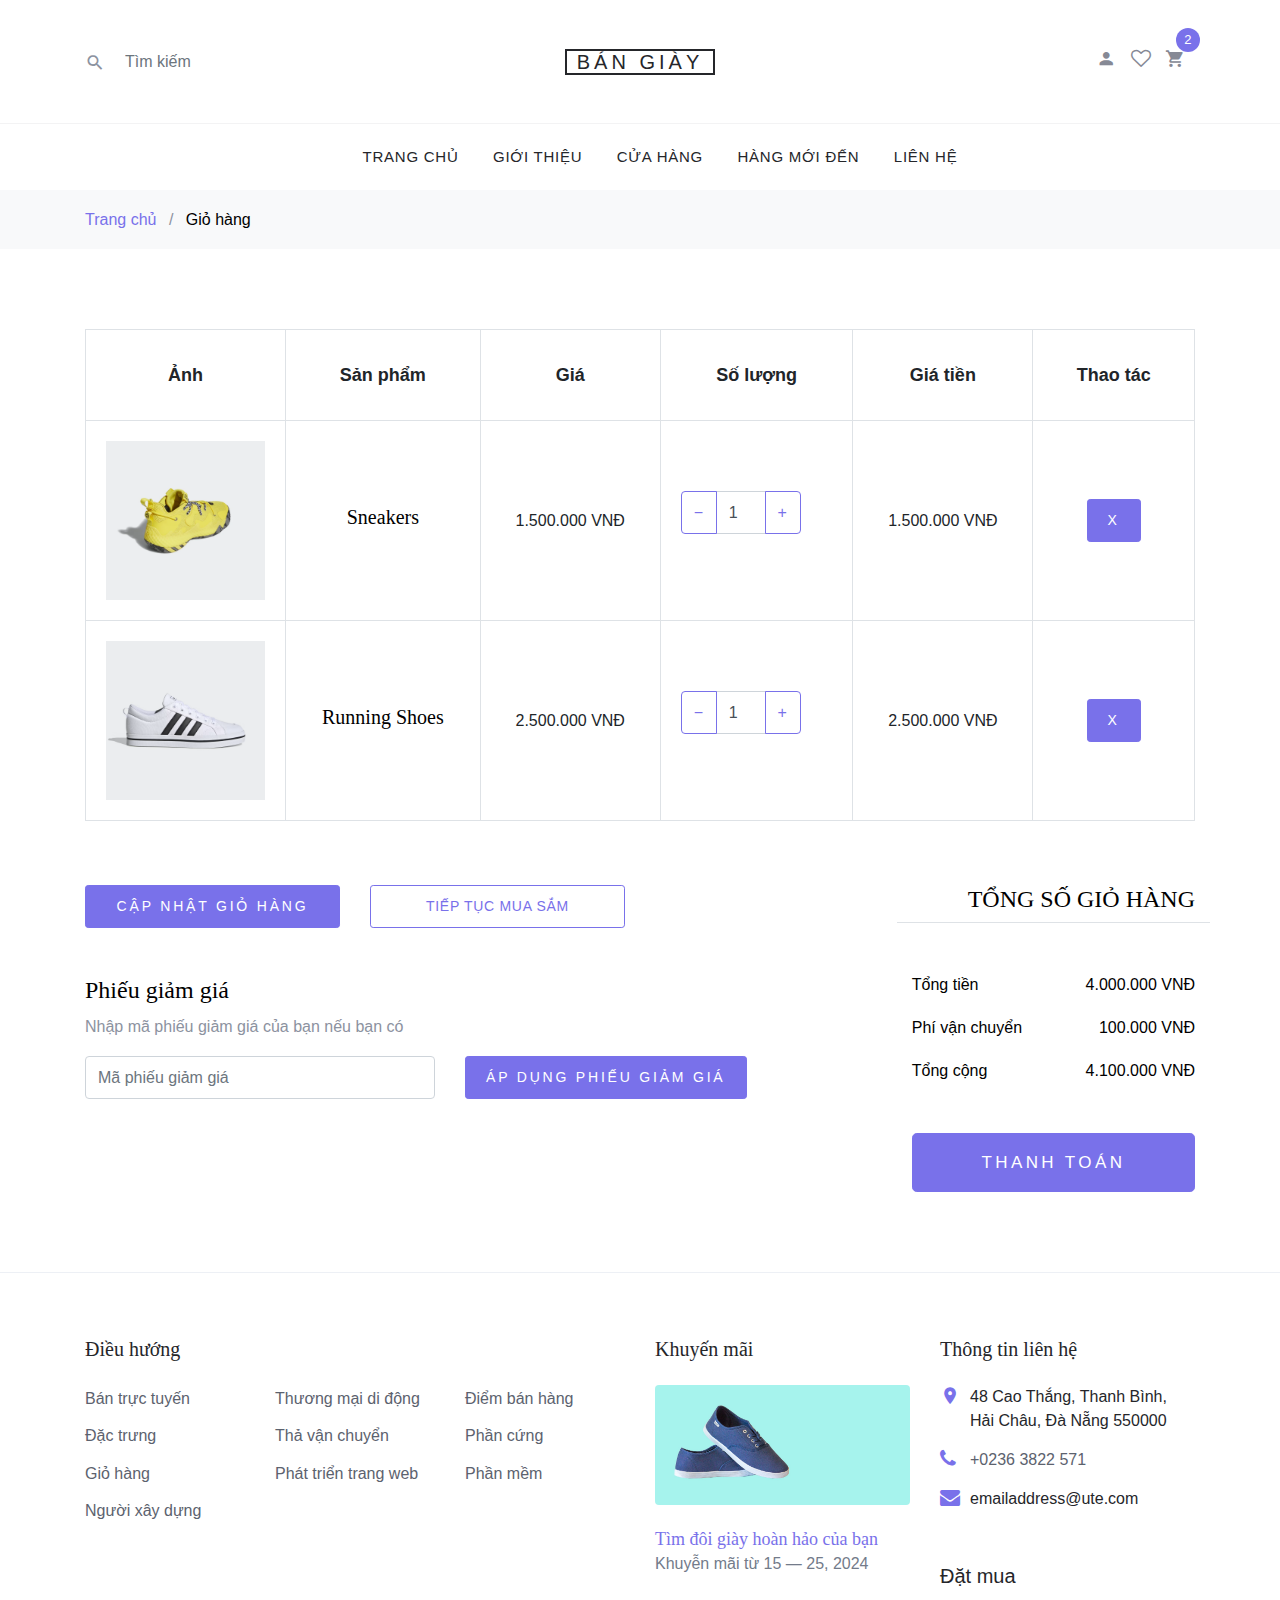
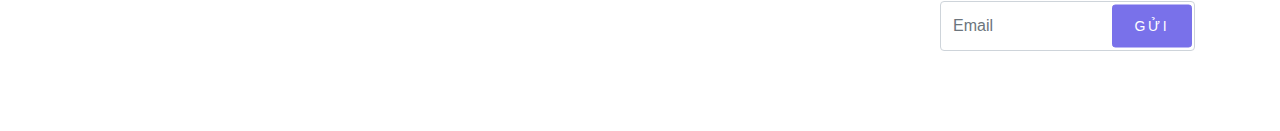
==== commit d0ff0ce1: "edit login + update cart price" ====
--- a/cart.html
+++ b/cart.html
@@ -55,7 +55,14 @@
                 <div class="site-top-icons">
                   <ul>
                     <li>
-                      <a href="#"><span class="icon icon-person"></span></a>
+                      <div class="dropdown-container">
+                        <a href="#" id="logout-icon">
+                            <span class="icon icon-person"></span>
+                        </a>
+                        <div class="dropdown-menu" id="dropdown-menu">
+                            <a href="#">Đăng xuất</a>
+                        </div>
+                    </div>
                     </li>
                     <li>
                       <a href="#"><span class="icon icon-heart-o"></span></a>
@@ -108,7 +115,7 @@
           </div>
         </div>
       </div>
-
+      
       <div class="site-section">
         <div class="container">
           <div class="row mb-5">
@@ -128,89 +135,47 @@
                   <tbody>
                     <tr>
                       <td class="product-thumbnail">
-                        <img
-                          src="images/3.webp"
-                          alt="Image"
-                          class="img-fluid"
-                        />
+                        <img src="images/3.webp" alt="Sneakers" class="img-fluid" />
                       </td>
                       <td class="product-name">
                         <h2 class="h5 text-black">Sneakers</h2>
                       </td>
-                      <td>1.500.000 VNĐ</td>
+                      <td data-price="1500000" class="product-price">1.500.000 VNĐ</td>
                       <td>
                         <div class="input-group mb-3" style="max-width: 120px">
                           <div class="input-group-prepend">
-                            <button
-                              class="btn btn-outline-primary js-btn-minus"
-                              type="button"
-                            >
-                              &minus;
-                            </button>
+                            <button class="btn btn-outline-primary js-btn-minus" type="button" onclick="updateQuantity(this, -1)">&minus;</button>
                           </div>
-                          <input
-                            type="text"
-                            class="form-control text-center"
-                            value="1"
-                            placeholder=""
-                            aria-label="Example text with button addon"
-                            aria-describedby="button-addon1"
-                          />
+                          <input type="number" class="form-control text-center quantity-input" value="1" min="1" />
                           <div class="input-group-append">
-                            <button
-                              class="btn btn-outline-primary js-btn-plus"
-                              type="button"
-                            >
-                              &plus;
-                            </button>
+                            <button class="btn btn-outline-primary js-btn-plus" type="button" onclick="updateQuantity(this, 1)">&plus;</button>
                           </div>
                         </div>
                       </td>
-                      <td>1.500.000 VNĐ</td>
+                      <td class="product-total" data-price="1500000">1.500.000 VNĐ</td>
                       <td><a href="#" class="btn btn-primary btn-sm">X</a></td>
                     </tr>
-
+      
                     <tr>
                       <td class="product-thumbnail">
-                        <img
-                          src="images/2.webp"
-                          alt="Image"
-                          class="img-fluid"
-                        />
+                        <img src="images/2.webp" alt="Running Shoes" class="img-fluid" />
                       </td>
                       <td class="product-name">
                         <h2 class="h5 text-black">Running Shoes</h2>
                       </td>
-                      <td>2.500.000 VNĐ</td>
+                      <td data-price="2500000" class="product-price">2.500.000 VNĐ</td>
                       <td>
                         <div class="input-group mb-3" style="max-width: 120px">
                           <div class="input-group-prepend">
-                            <button
-                              class="btn btn-outline-primary js-btn-minus"
-                              type="button"
-                            >
-                              &minus;
-                            </button>
+                            <button class="btn btn-outline-primary js-btn-minus" type="button" onclick="updateQuantity(this, -1)">&minus;</button>
                           </div>
-                          <input
-                            type="text"
-                            class="form-control text-center"
-                            value="1"
-                            placeholder=""
-                            aria-label="Example text with button addon"
-                            aria-describedby="button-addon1"
-                          />
+                          <input type="number" class="form-control text-center quantity-input" value="1" min="1" />
                           <div class="input-group-append">
-                            <button
-                              class="btn btn-outline-primary js-btn-plus"
-                              type="button"
-                            >
-                              &plus;
-                            </button>
+                            <button class="btn btn-outline-primary js-btn-plus" type="button" onclick="updateQuantity(this, 1)">&plus;</button>
                           </div>
                         </div>
                       </td>
-                      <td>2.500.000 VNĐ</td>
+                      <td class="product-total" data-price="2500000">2.500.000 VNĐ</td>
                       <td><a href="#" class="btn btn-primary btn-sm">X</a></td>
                     </tr>
                   </tbody>
@@ -218,12 +183,12 @@
               </div>
             </form>
           </div>
-
+      
           <div class="row">
             <div class="col-md-6">
               <div class="row mb-5">
                 <div class="col-md-6 mb-3 mb-md-0">
-                  <button class="btn btn-primary btn-sm btn-block">
+                  <button class="btn btn-primary btn-sm btn-block" type="submit">
                     Cập nhật giỏ hàng
                   </button>
                 </div>
@@ -251,6 +216,7 @@
                 </div>
               </div>
             </div>
+      
             <div class="col-md-6 pl-5">
               <div class="row justify-content-end">
                 <div class="col-md-7">
@@ -261,21 +227,30 @@
                   </div>
                   <div class="row mb-3">
                     <div class="col-md-6">
-                      <span class="text-black">Tổng phụ</span>
+                        <span class="text-black">Tổng tiền</span>
                     </div>
                     <div class="col-md-6 text-right">
-                      <strong class="text-black">3.000.000 VNĐ</strong>
-                    </div>
-                  </div>
-                  <div class="row mb-5">
+                        <strong class="text-black" data-subtotal>3.000.000 VNĐ</strong>
+                    </div>
+                </div>
+                <div class="row mb-3">
                     <div class="col-md-6">
-                      <span class="text-black">Tổng cộng</span>
+                        <span class="text-black">Phí vận chuyển</span>
                     </div>
                     <div class="col-md-6 text-right">
-                      <strong class="text-black">3.000.000 VNĐ</strong>
-                    </div>
-                  </div>
-
+                        <strong class="text-black" data-shipping>100.000 VNĐ</strong>
+                    </div>
+                </div>
+                <div class="row mb-5">
+                    <div class="col-md-6">
+                        <span class="text-black">Tổng cộng</span>
+                    </div>
+                    <div class="col-md-6 text-right">
+                        <strong class="text-black" data-total>3.100.000 VNĐ</strong>
+                    </div>
+                </div>
+                
+      
                   <div class="row">
                     <div class="col-md-12">
                       <button
@@ -378,7 +353,7 @@
           <!--  -->
       </footer>
     </div>
-
+    <script src="js/sizeSelection.js"></script>
     <script src="js/jquery-3.3.1.min.js"></script>
     <script src="js/jquery-ui.js"></script>
     <script src="js/popper.min.js"></script>
--- a/css/style.css
+++ b/css/style.css
@@ -1084,3 +1084,38 @@
   width: 100%; /* Đảm bảo ảnh chiếm toàn bộ chiều rộng ô */
   height: auto; /* Tự động điều chỉnh chiều cao */
 }
+
+/*
+ /* CSS cho nút và menu */
+/* css da them 4/11/2024
+/* CSS cho nút và menu thả xuống */
+.dropdown-container {
+  position: relative;
+  display: inline-block;
+}
+
+.dropdown-menu {
+  display: none; /* Ẩn menu mặc định */
+  position: absolute;
+  top: 100%; /* Hiển thị ngay bên dưới biểu tượng */
+  left: 0; /* Đặt lại về 0 để căn trái */
+  background-color: #f9f9f9;
+  box-shadow: 2px 2px 4px rgba(0, 0, 0, 0.1); /* Giảm độ mờ bóng */
+  padding: 4px 8px; /* Giảm padding để thu nhỏ khối */
+  border-radius: 10px; /* Giảm bo góc */
+  font-size: 13px; /* Kích thước chữ */
+  z-index: 1;
+  text-align: center;
+  width: auto; /* Đặt lại chiều rộng theo nội dung */
+  min-width: 100px; /* Có thể thêm chiều rộng tối thiểu nếu cần */
+}
+
+.dropdown-menu a {
+  text-decoration: none;
+  color: #333;
+  font-weight: bold;
+}
+
+.dropdown-menu a:hover {
+  color: #007bff; /* Màu khi hover */
+}
